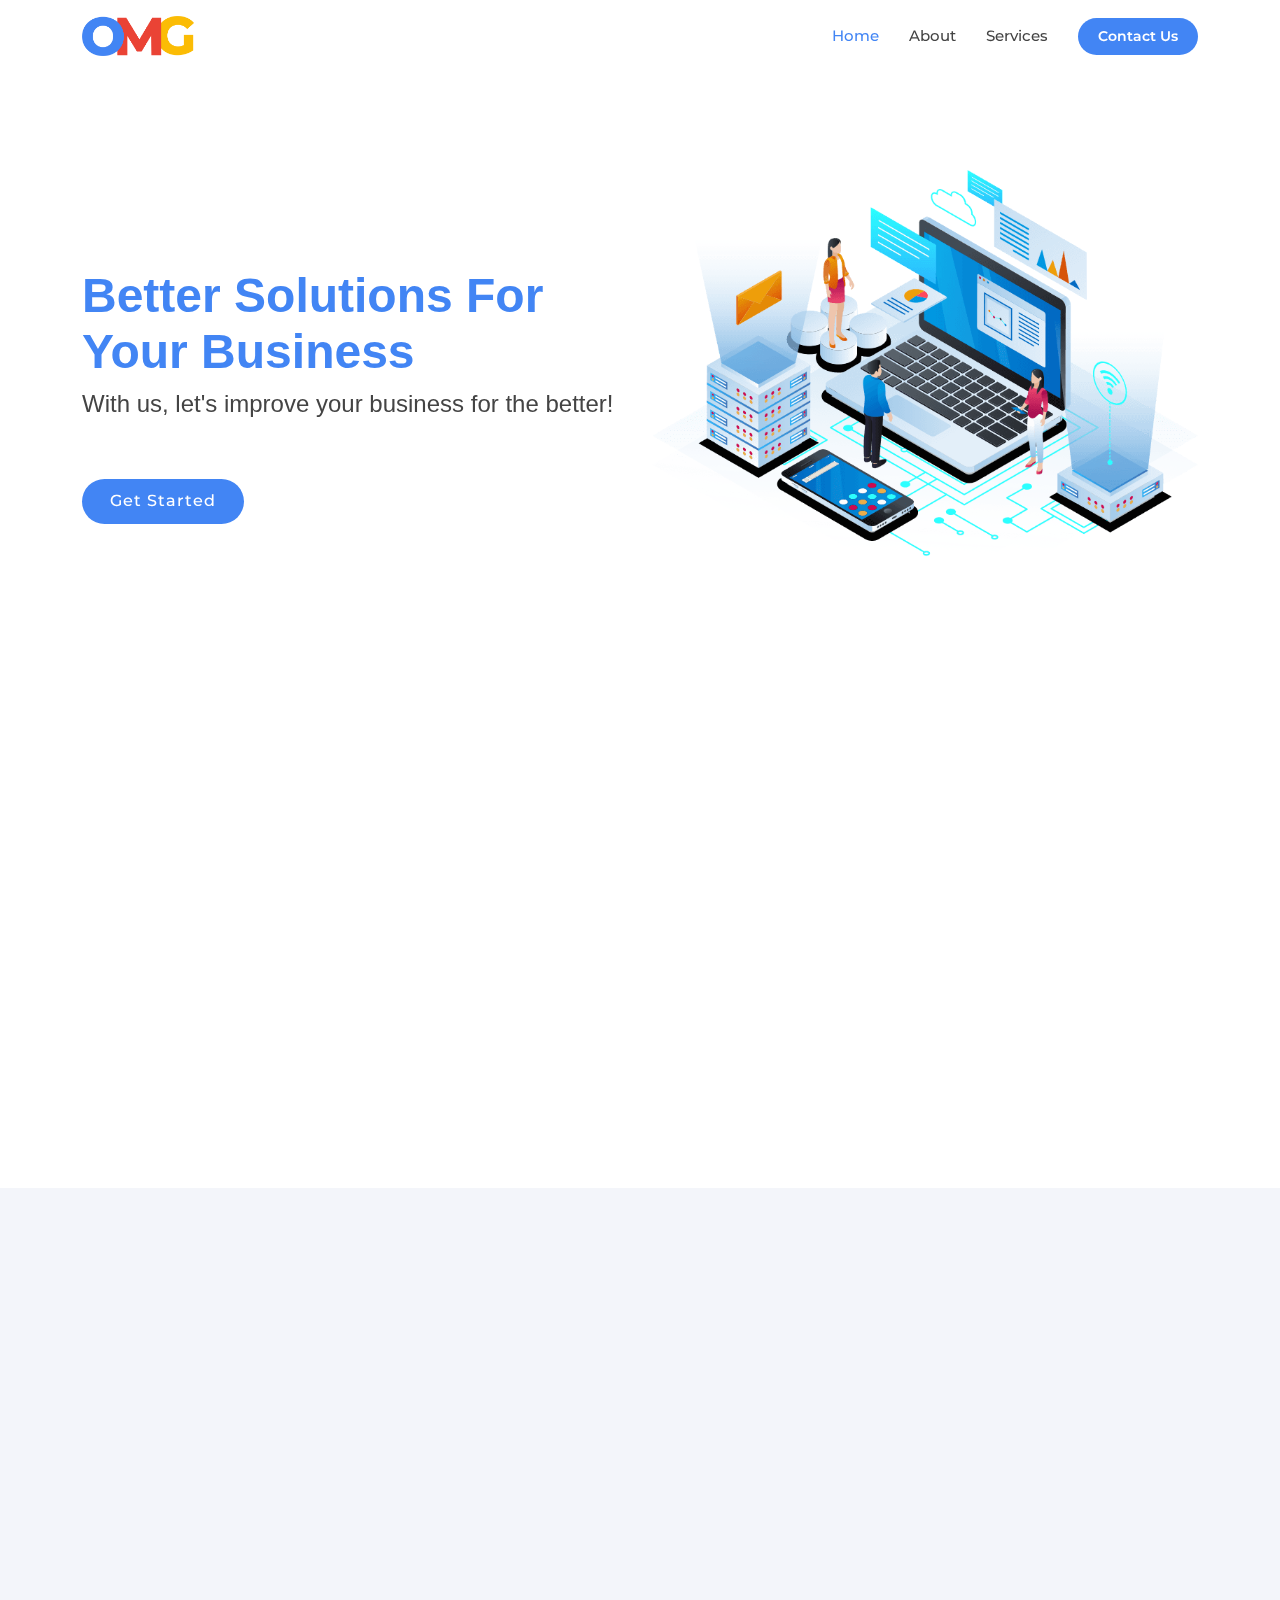
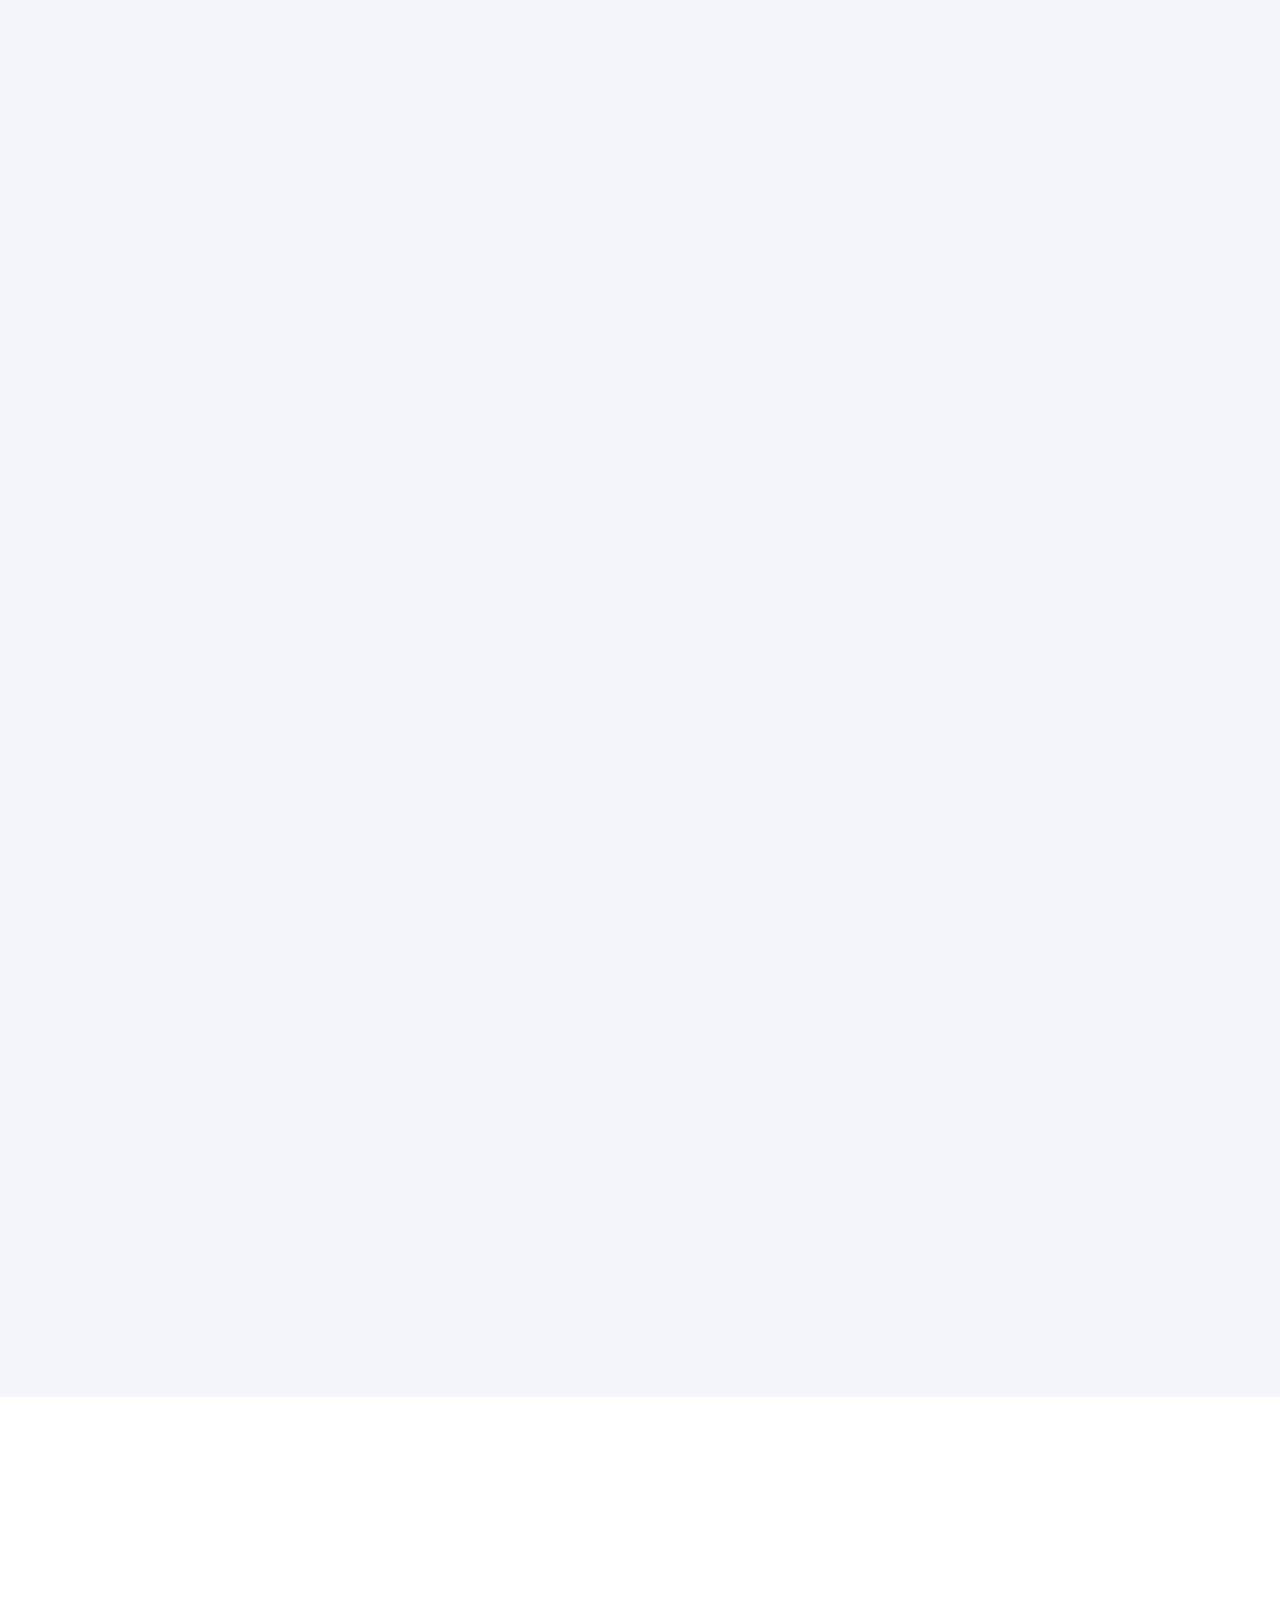
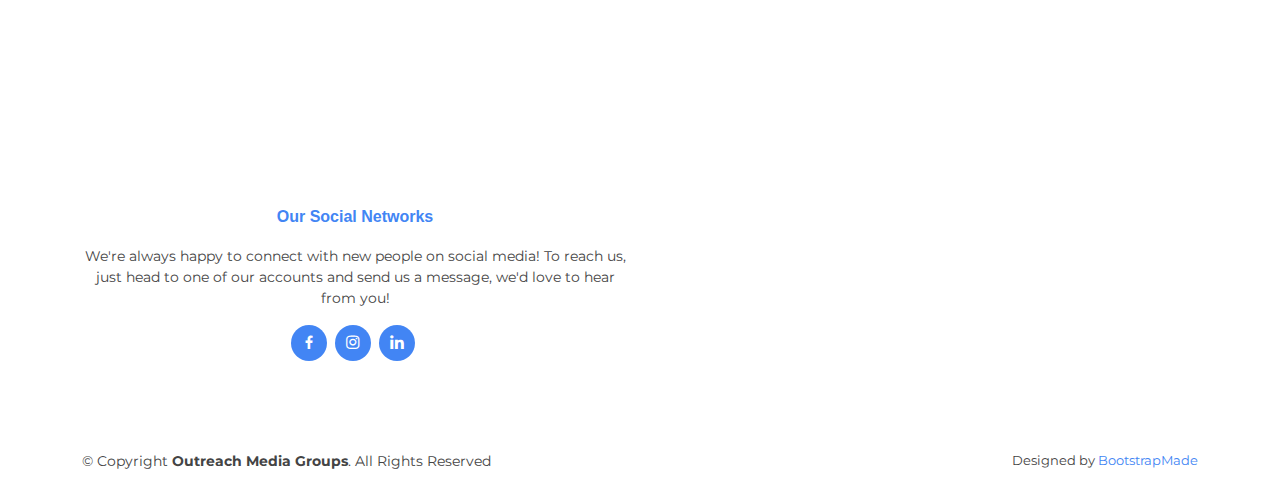
==== index.html @ ca63a0f2 "Update index.html" ====
<!DOCTYPE html>
<html lang="en">

<head>
  <meta charset="utf-8">
  <meta content="width=device-width, initial-scale=1.0" name="viewport">

  <title>Outreach Media Groups</title>
  <meta name="description" content="Outreach Media Group is a digital marketing agency that helps businesses and entrepreneurs to grow their businesses. We provide services like social media marketing, email marketing, web development and SEO, influencer marketing, creative design, and so on.

Outreach Media Group was founded in 2006 by two entrepreneurs, Mark W. Schaefer and Lee Odden. Together, they have over 50 years of experience in the marketing industry.

We are a team of passionate marketers who are dedicated to helping our clients grow their businesses. We believe in the power of digital marketing and its ability to transform businesses.

We are constantly evolving and adapting our strategies to keep up with the ever-changing landscape of digital marketing. We are always on the lookout for new and innovative ways to help our clients succeed.

We have worked with businesses of all sizes, from small businesses to Fortune 500 companies. We have helped businesses in a variety of industries, including healthcare, technology, retail, and more.

We are proud to have helped businesses grow and succeed. We are committed to helping our clients reach their goals and we will continue to work hard to help them grow their businesses." >
  <meta name="keywords" content="outreachmediagroups, outreachmediagroup, digital marketing agency, outreach media group , outreach media groups social media marketing, social media management, smma, outreachmediagroups.com, outreachmediagroup.com" >

  <!-- Favicons -->
  <link href="img/favicon.png" rel="icon">
  <link href="img/apple-touch-icon.png" rel="apple-touch-icon">

  <!-- Google Fonts -->
  <link rel="preconnect" href="https://fonts.googleapis.com">
  <link rel="preconnect" href="https://fonts.gstatic.com" crossorigin>
  <link
    href="https://fonts.googleapis.com/css2?family=Montserrat:ital,wght@0,300;0,400;0,500;0,600;0,700;1,300;1,400;1,500;1,600;1,700&display=swap"
    rel="stylesheet">


  <!-- Vendor CSS Files -->
  <link href="vendor/aos/aos.css" rel="stylesheet">
  <link href="vendor/bootstrap/css/bootstrap.min.css" rel="stylesheet">
  <link href="vendor/bootstrap-icons/bootstrap-icons.css" rel="stylesheet">
  <link href="vendor/boxicons/css/boxicons.min.css" rel="stylesheet">
  <link href="vendor/glightbox/css/glightbox.min.css" rel="stylesheet">
  <link href="vendor/remixicon/remixicon.css" rel="stylesheet">
  <link href="vendor/swiper/swiper-bundle.min.css" rel="stylesheet">

  <!-- Template Main CSS File -->
  <link href="css/style.css" rel="stylesheet">

</head>

<body>

  <!-- ======= Header ======= -->
  <header id="header" class="fixed-top ">
    <div class="container d-flex align-items-center">

      <!-- <h1 class="logo me-auto"><a href="index.html">Outreach Media Groups</a></h1> -->
      <a href="index.html" class="logo me-auto"><img src="img/logo.png" alt="" class="img-fluid"></a>
      <!-- Navbar  -->
      <nav id="navbar" class="navbar">
        <ul>
          <li><a class="nav-link scrollto active" href="#hero">Home</a></li>
          <li><a class="nav-link scrollto" href="#about">About</a></li>
          <li><a class="nav-link scrollto" href="#services">Services</a></li>
<!--           <li><a class="nav-link scrollto" href="#contact">Contact</a></li> -->
          <li><a class="getstarted scrollto" href="#contact">Contact Us</a></li>
        </ul>
        <i class="bi bi-list mobile-nav-toggle"></i>
      </nav>
      <!-- End Navbar  -->
    </div>
  </header>
  <!-- End Header -->

  <!-- ======= Hero Section ======= -->
  <section id="hero" class="d-flex align-items-center">

    <div class="container">
      <div class="row">
        <div class="col-lg-6 d-flex flex-column justify-content-center pt-4 pt-lg-0 order-2 order-lg-1"
          data-aos="fade-up" data-aos-delay="200">
          <h1>Better Solutions For Your Business</h1>
          <h2>With us, let's improve your business for the better!</h2>
          <div class="d-flex justify-content-center justify-content-lg-start">
            <a href="#about" class="btn-get-started scrollto">Get Started</a>
          </div>
        </div>
        <div class="col-lg-6 order-1 order-lg-2 hero-img" data-aos="zoom-in" data-aos-delay="200">
          <img src="img/hero-img.png" class="img-fluid animated" alt="">
        </div>
      </div>
    </div>

  </section>
  <!-- End Hero -->

  <main id="main">

    <!-- ======= About Us Section ======= -->
    <section id="about" class="about">
      <div class="container" data-aos="fade-up">

        <div class="section-title">
          <h2>About Us</h2>
        </div>

        <div class="row content">
          <div class="col">
            <p class="text-center">
              Outreach Media Groups, is the digital marketing agency. At OMG we understand that businesses have a lot of
              things on their minds. They're running the show, but they don't always have time to keep up-to-date with
              all the latest technology and marketing trends. And if you're not careful, your competitors will steal
              your customers from under you! <br><br>

              That's why we work hard to create a brand that stands out from the crowd. We believe in creating a unique
              identity for our clients so they can easily find their audience on social media and engage with them in
              every way possible. We also provide website design and content creation services so our clients can get
              their message across in an engaging. <br><br>

              We know that building an online presence isn't easy—and it's even harder when you're trying to build one
              from scratch—so we've made it our mission at Outreach Media Groups to help businesses like yours do just
              that! With us, let's improve your business for the better!
            </p>

          </div>
        </div>

      </div>
    </section>
    <!-- End About Us Section -->

    <!-- ======= Why Us Section ======= -->
    <section id="why-us" class="why-us section-bg">
      <div class="container-fluid" data-aos="fade-up">

        <div class="row">

          <div class="col-lg-7 d-flex flex-column justify-content-center align-items-stretch  order-2 order-lg-1">

            <div class="content">
              <h3>Why you shoud work with <strong>Outreach Media Groups</strong></h3>
              <p>
                We're the best digital marketing agency out there. We understand your needs and what you're looking for,
                and we know how to meet them. <br><br>
                Our team is made up of some of the most experienced personal in the industry, and we have one mission:
                to provide high-quality service at every stage of your project so that you can feel confident that we'll
                get everything right. And when we say everything, we mean it! We're not just good at SEO or PPC,we're
                truly experts at everything from content creation to social media management, data analytics, and more.
                <br><br>
                We also know that no matter how big or small your project is, it's important to have someone who you can
                rely on—someone who will stick with you through thick and thin until the end of time (or at least until
                the end of your project). So we don't take any shortcuts when it comes to reliability; every member of
                our team is personally accountable for meeting deadlines and keeping clients happy so that they continue
                to refer us for their future needs.
              </p>
            </div>
          </div>

          <div class="col-lg-5 align-items-stretch order-1 order-lg-2 img"
            style='background-image: url("img/why-us.png");' data-aos="zoom-in" data-aos-delay="150">&nbsp;</div>
        </div>

      </div>
    </section>
    <!-- End Why Us Section -->



    <!-- ======= Services Section ======= -->
    <section id="services" class="services section-bg">
      <div class="container" data-aos="fade-up">

        <div class="section-title">
          <h2>Services</h2>
          <p>We are here to provide you with a high-quality service that will get you the results you're looking for.
          </p>
        </div>

        <div class="row">
          <div class="col-xl-4 col-md-6 d-flex align-items-stretch" data-aos="zoom-in" data-aos-delay="100">
            <div class="icon-box">
              <div class="icon"><i class="bi bi-badge-ad"></i></div>
              <h4><a href="">Advertisement</a></h4>
              <p>We have a team of experts who are dedicated to helping you reach your goals through the power of
                social media marketing. We can help you with Facebook, Google and Tiktok ad campaigns to make audience
                aware on you brand better.</p>
            </div>
          </div>

          <div class="col-xl-4 col-md-6 d-flex align-items-stretch mt-4 mt-md-0" data-aos="zoom-in"
            data-aos-delay="200">
            <div class="icon-box">
              <div class="icon"><i class="bi bi-envelope"></i></div>
              <h4><a href="">Email Marketing</a></h4>
              <p>We can help you set up a
                system that allows you to reach your audience at all times, using email marketing as a tool for staying
                in touch with them.</p>
            </div>
          </div>

          <div class="col-xl-4 col-md-6 d-flex align-items-stretch mt-4 mt-xl-0" data-aos="zoom-in"
            data-aos-delay="300">
            <div class="icon-box">
              <div class="icon"><i class="bi bi-kanban"></i></div>
              <h4><a href="">Social Media Management</a></h4>
              <p>With our Social Media Management Services, we'll keep an eye on your social media accounts and make
                sure you're following best practices for your industry. We'll also create content to promote your
                company and reach the right audience.</p>
            </div>
          </div>

          <div class="col-xl-4 col-md-6 d-flex align-items-stretch mt-4 " data-aos="zoom-in" data-aos-delay="400">
            <div class="icon-box">
              <div class="icon"><i class="bi bi-person-hearts"></i></div>
              <h4><a href="">Infuencer Marketing</a></h4>
              <p>Influencer marketing is the process of identifying, engaging, and partnering with influencers in order
                to promote your brand.

                Influencers are people who have built large followings for themselves through consistent engagement with
                their audiences.</p>
            </div>
          </div>

          <div class="col-xl-4 col-md-6 d-flex align-items-stretch mt-4 " data-aos="zoom-in" data-aos-delay="500">
            <div class="icon-box">
              <div class="icon"><i class="bi bi-code-square"></i></div>
              <h4><a href="">Web Development & SEO</a></h4>
              <p>We're here to help you gain more exposure and traffic on your website. Our web development team will
                create a custom design for your site, and we'll optimize it for search engines to ensure that you get
                the most out of your SEO efforts.</p>
            </div>
          </div>

          <div class="col-xl-4 col-md-6 d-flex align-items-stretch mt-4 " data-aos="zoom-in" data-aos-delay="600">
            <div class="icon-box">
              <div class="icon"><i class="bi bi-palette"></i></div>
              <h4><a href="">Creative Designing</a></h4>
              <p>We are a creative brand identity graphic design company. We can help you create an identity for your
                business, or just give it some new life. We're here to help you solve your visual communication
                problems, whatever they may be.
                We'll work with you to figure out what you want to accomplish with your brand, and then we'll help you
                make it happen.</p>
            </div>
          </div>

        </div>

      </div>
    </section>
    <!-- End Services Section -->


    <!-- ======= Contact Section ======= -->
    <section id="contact" class="contact">
      <div class="container" data-aos="fade-up">

        <div class="section-title">
          <h2>Contact</h2>

        </div>

        <div class="row">

          <div class="col d-flex align-items-stretch">
            <div class="info d-flex justify-content-center">


              <div class="email"><a href="mailto:contact@outreachmediagroups.com">
                  <i class="bi bi-envelope"></i>

                  <p>contact@outreachmediagroups.com</p>
                </a>
              </div>


            </div>

          </div>

<!--           <div class="col-lg-7 mt-5 mt-lg-0 d-flex align-items-stretch">
             <form action="" method="post" role="form"
              class="php-email-form">
              <div class="row">
                <div class="form-group col-md-6">
                  <label for="name">Your Name</label>
                  <input type="text" name="name" class="form-control" id="name" placeholder="How can we call you?"
                    required>
                </div>
                <div class="form-group col-md-6">
                  <label for="email">Your Email</label>
                  <input type="email" class="form-control" name="email" id="email" placeholder="Your email" required>
                </div>
              </div>
              <div class="form-group">
                <label for="phone">Phone/Telephone</label>
                <input type="tel" class="form-control" name="phone" id="phone"
                  placeholder="Contact number with country code (Optional)">
              </div>
              <div class="form-group">
                <label for="message">Message</label>
                <textarea class="form-control" name="message" rows="10" placeholder="How can we help you?"
                  required></textarea>
              </div>
              <div class="my-3">
                <div class="loading">Loading</div>
                <div class="error-message"></div>
                <div class="sent-message">Your message has been sent. Thank you!</div>
              </div>
              <div class="text-center"><button type="submit">Send Message</button></div>
            </form>
          </div> -->

        </div>

      </div>
    </section>
    <!-- End Contact Section -->

  </main>
  <!-- End #main -->

  <!-- ======= Footer ======= -->
  <footer id="footer">

    <div class="footer-top">
      <div class="container">
        <div class="row">



          <div class=" col-md-6 footer-links text-center">
            <h4>Our Social Networks</h4>
            <p>We're always happy to connect with new people on social media!

              To reach us, just head to one of our accounts and send us a message, we'd love to hear from you!</p>
            <div class="social-links mt-3">
              <!-- <a href="#" class="twitter"><i class="bx bxl-twitter"></i></a> -->
              <a href="https://www.facebook.com/outreachmediagroups" class="facebook"><i
                  class="bx bxl-facebook"></i></a>
              <a href="https://instagram.com/outreachmediagroups" class="instagram"><i class="bx bxl-instagram"></i></a>
              <!-- <a href="#" class="google-plus"><i class="bx bxl-skype"></i></a> -->
              <a href="https://www.linkedin.com/company/outreach-media-groups/" class="linkedin"><i
                  class="bx bxl-linkedin"></i></a>
            </div>
          </div>

        </div>
      </div>
    </div>

    <div class="container footer-bottom clearfix">
      <div class="copyright">
        &copy; Copyright <strong><span>Outreach Media Groups</span></strong>. All Rights Reserved
      </div>
      <div class="credits">

        Designed by <a href="https://bootstrapmade.com/">BootstrapMade</a>
      </div>
    </div>


  </footer>
  <!-- End Footer -->

  <div id="preloader"></div>
  <a href="#" class="back-to-top d-flex align-items-center justify-content-center"><i
      class="bi bi-arrow-up-short"></i></a>

  <!-- Vendor JS Files -->
  <script src="vendor/aos/aos.js"></script>
  <script src="vendor/bootstrap/js/bootstrap.bundle.min.js"></script>
  <script src="vendor/glightbox/js/glightbox.min.js"></script>
  <script src="vendor/isotope-layout/isotope.pkgd.min.js"></script>
  <script src="vendor/swiper/swiper-bundle.min.js"></script>
  <script src="vendor/waypoints/noframework.waypoints.js"></script>
  <script src="vendor/php-email-form/validate.js"></script>

  <!-- Template Main JS File -->
  <script src="js/main.js"></script>

</body>

</html>
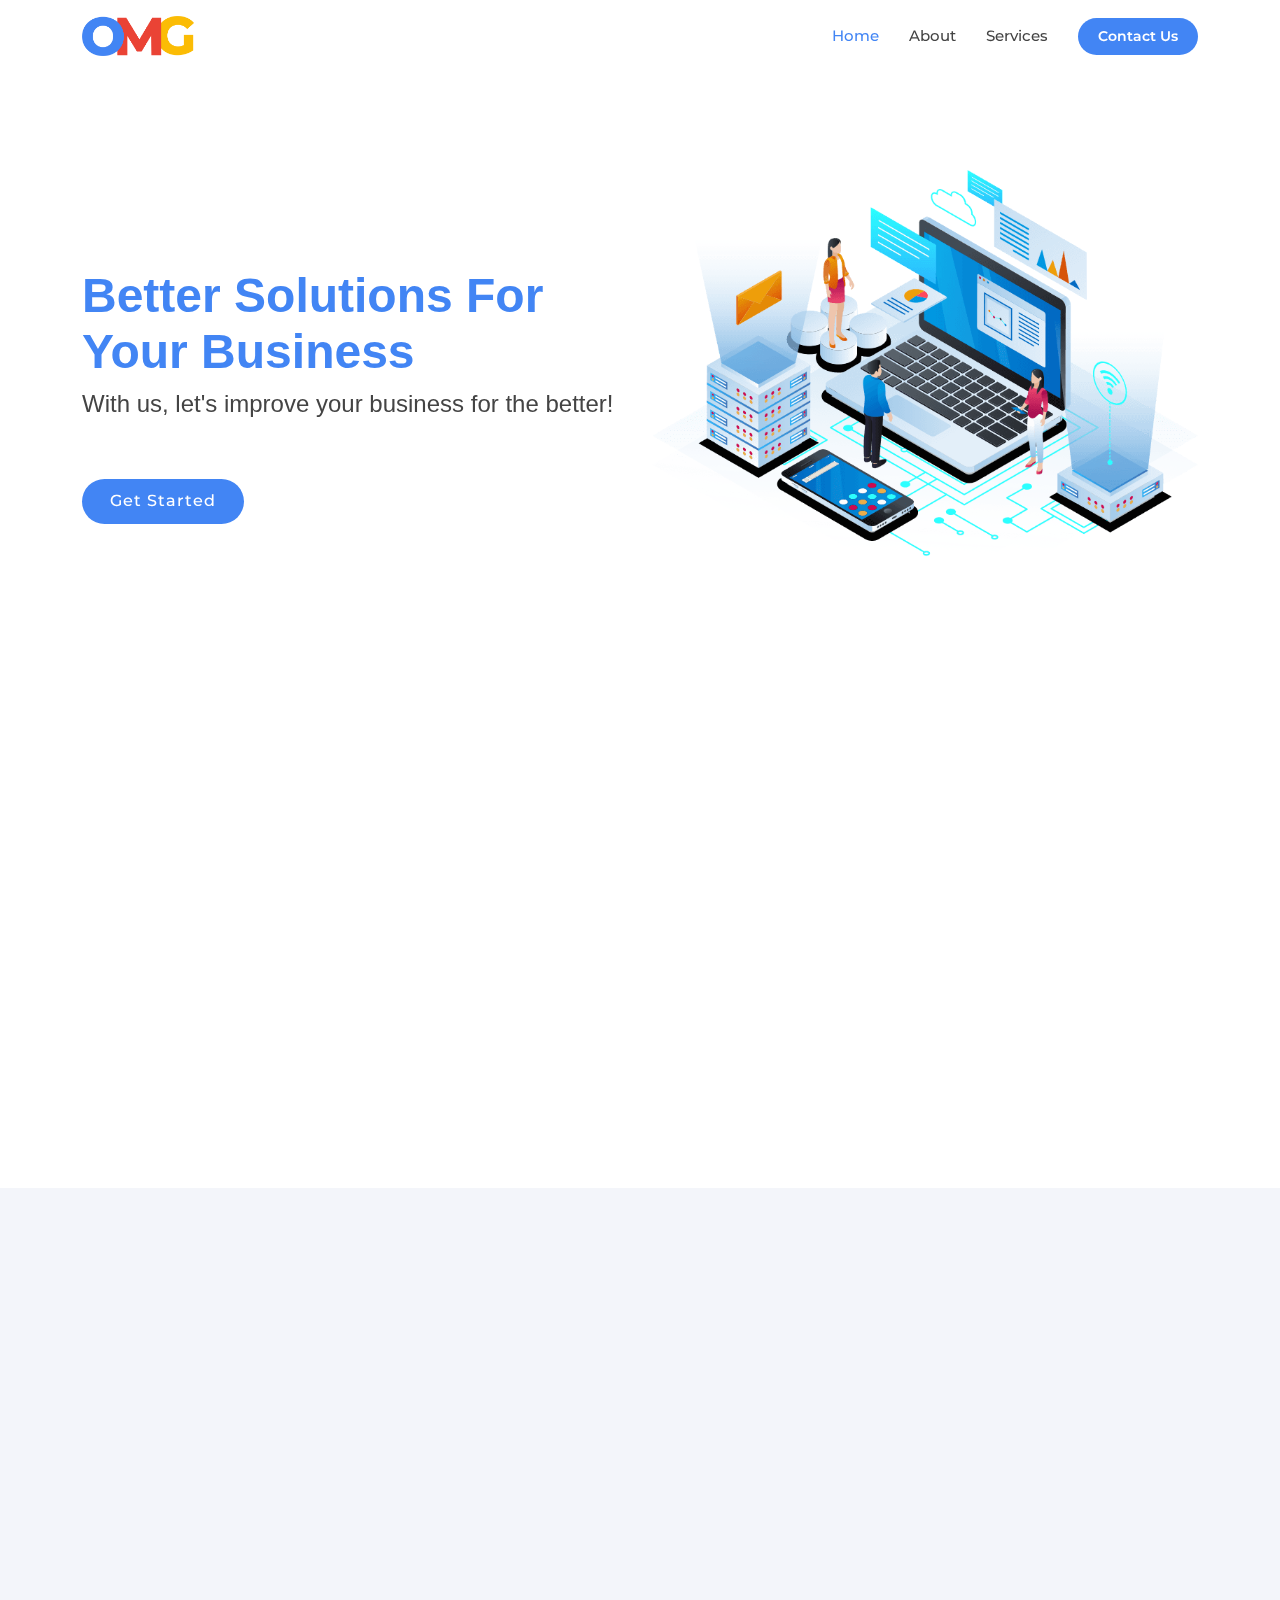
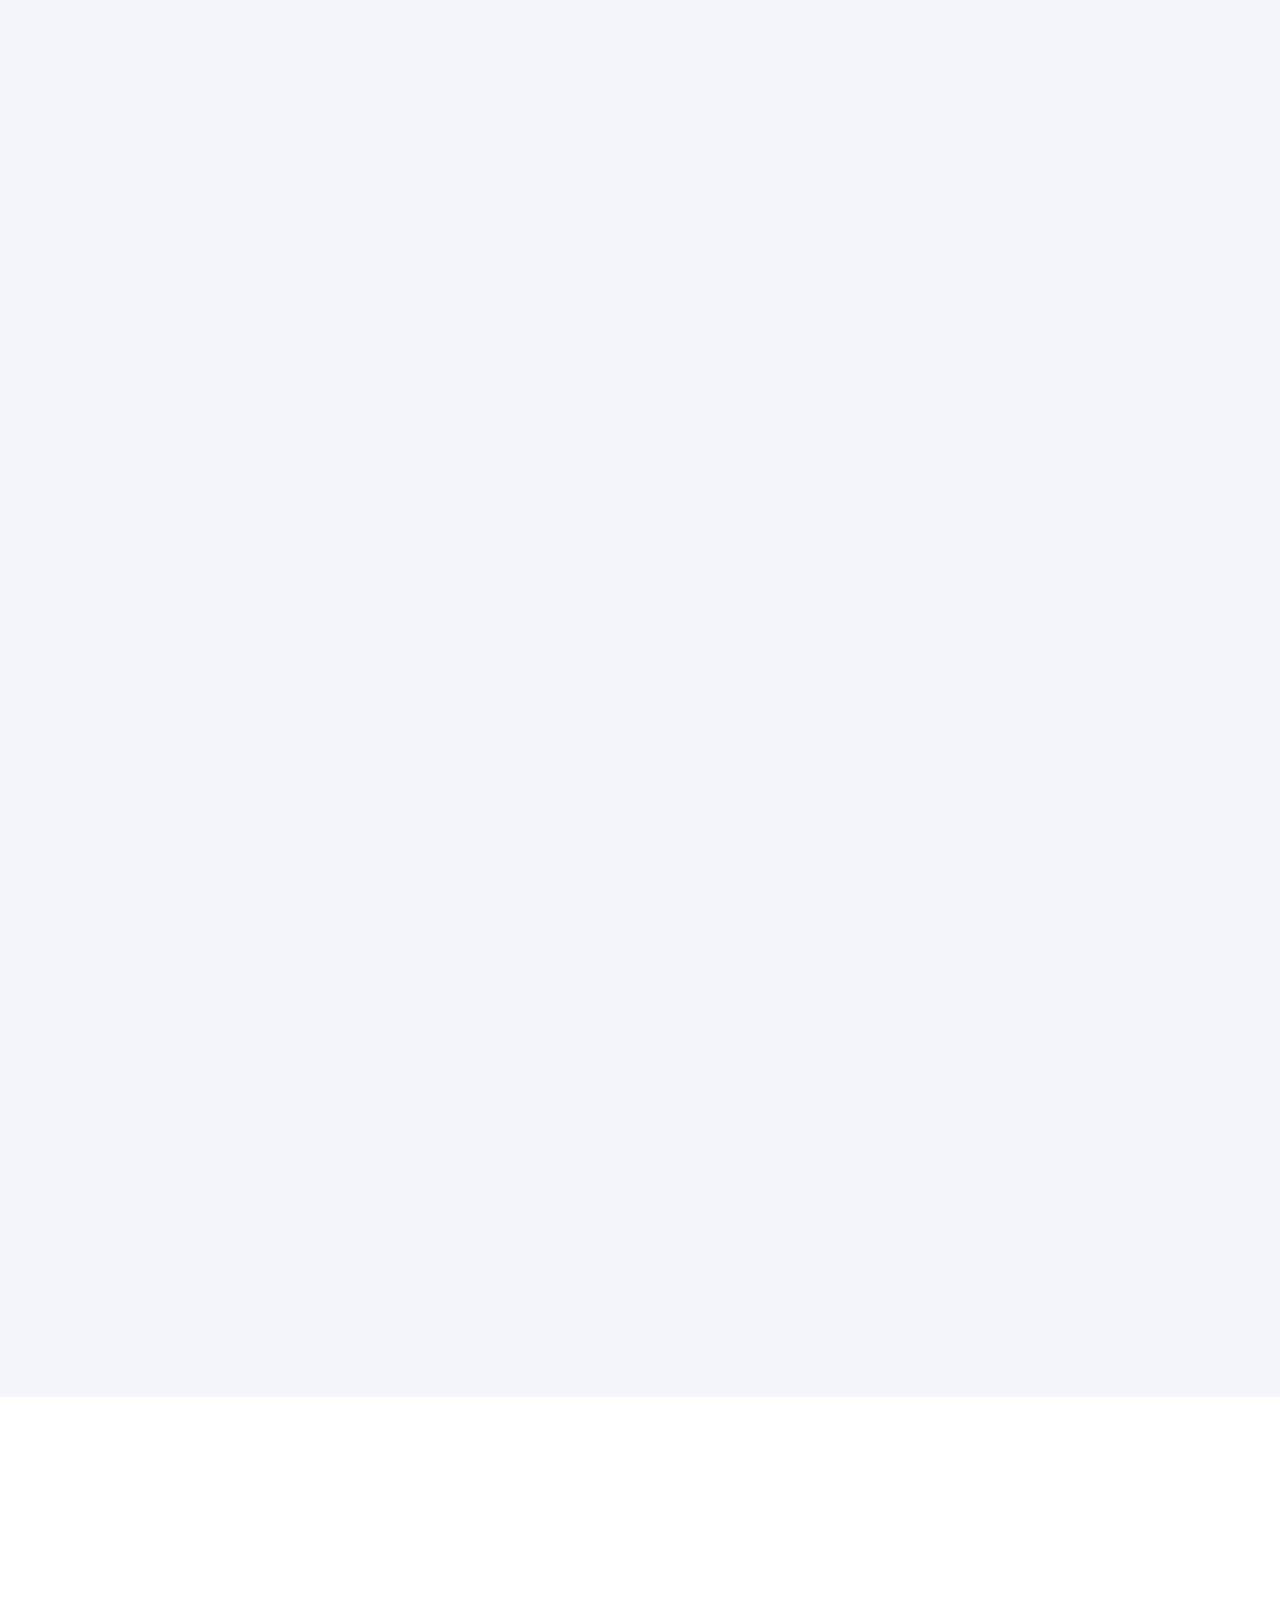
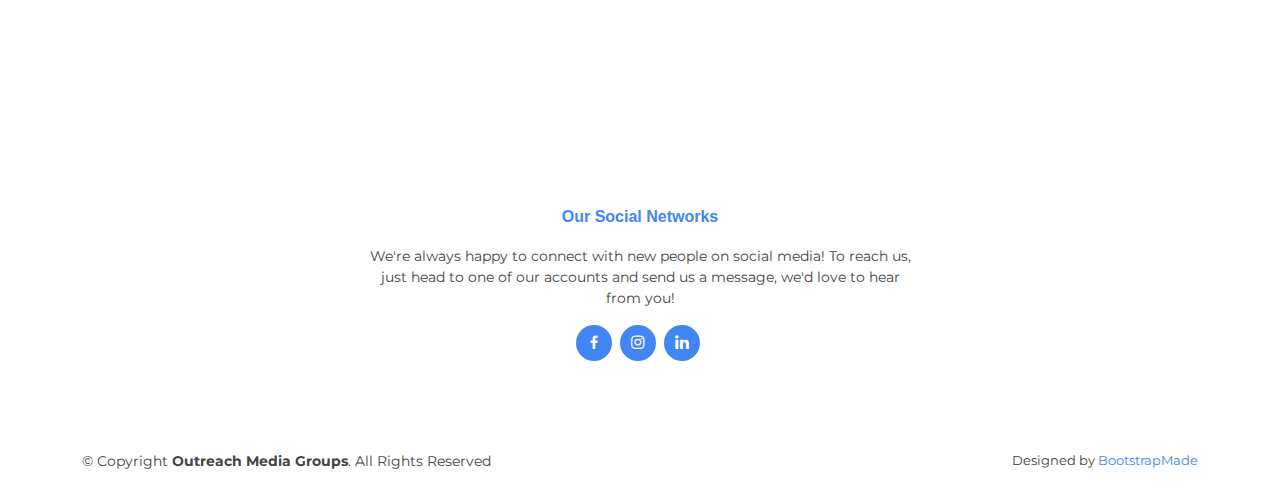
==== commit 37d98bf1: "Update index.html" ====
--- a/index.html
+++ b/index.html
@@ -265,7 +265,7 @@
               <div class="email"><a href="mailto:contact@outreachmediagroups.com">
                   <i class="bi bi-envelope"></i>
 
-                  <p>contact@outreachmediagroups.com</p>
+                  <p> <b>contact@outreachmediagroups.com</b></p>
                 </a>
               </div>
 
@@ -321,7 +321,7 @@
 
     <div class="footer-top">
       <div class="container">
-        <div class="row">
+        <div class="row d-flex justify-content-center">
 
 
 
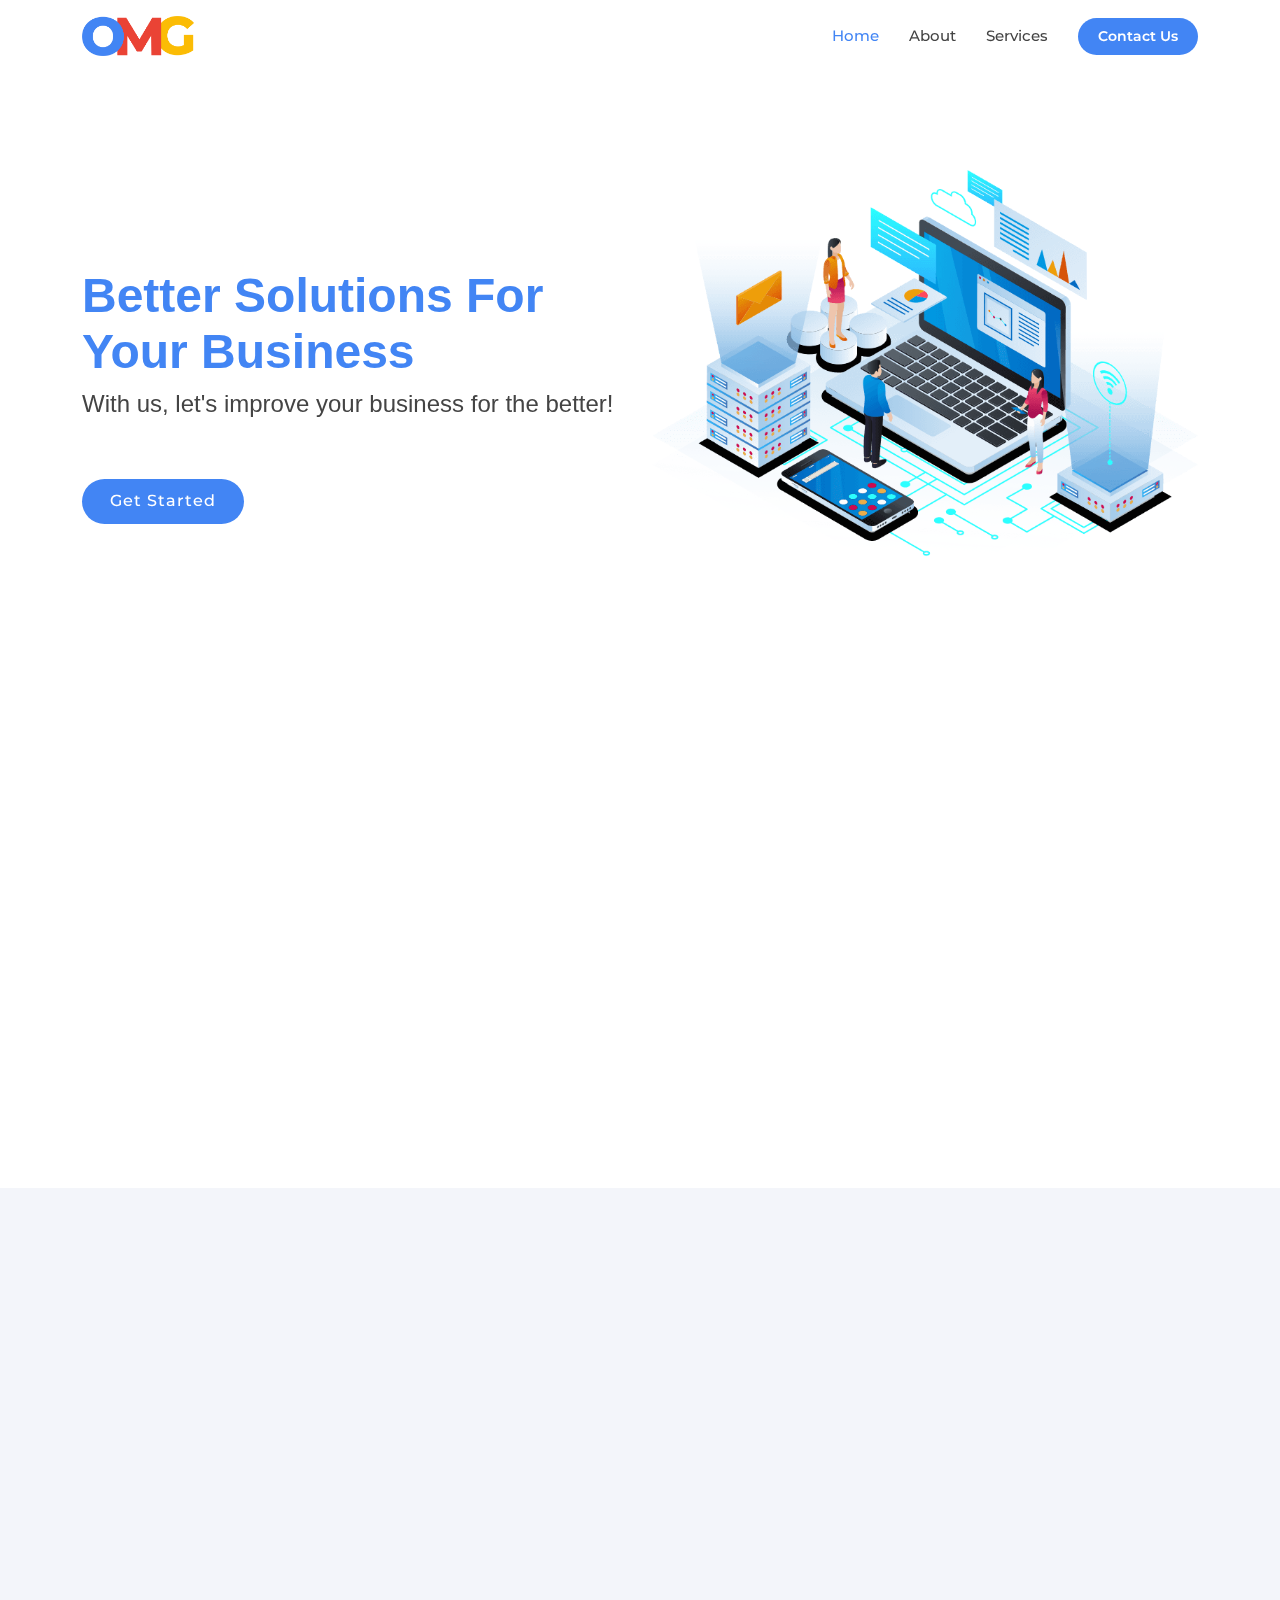
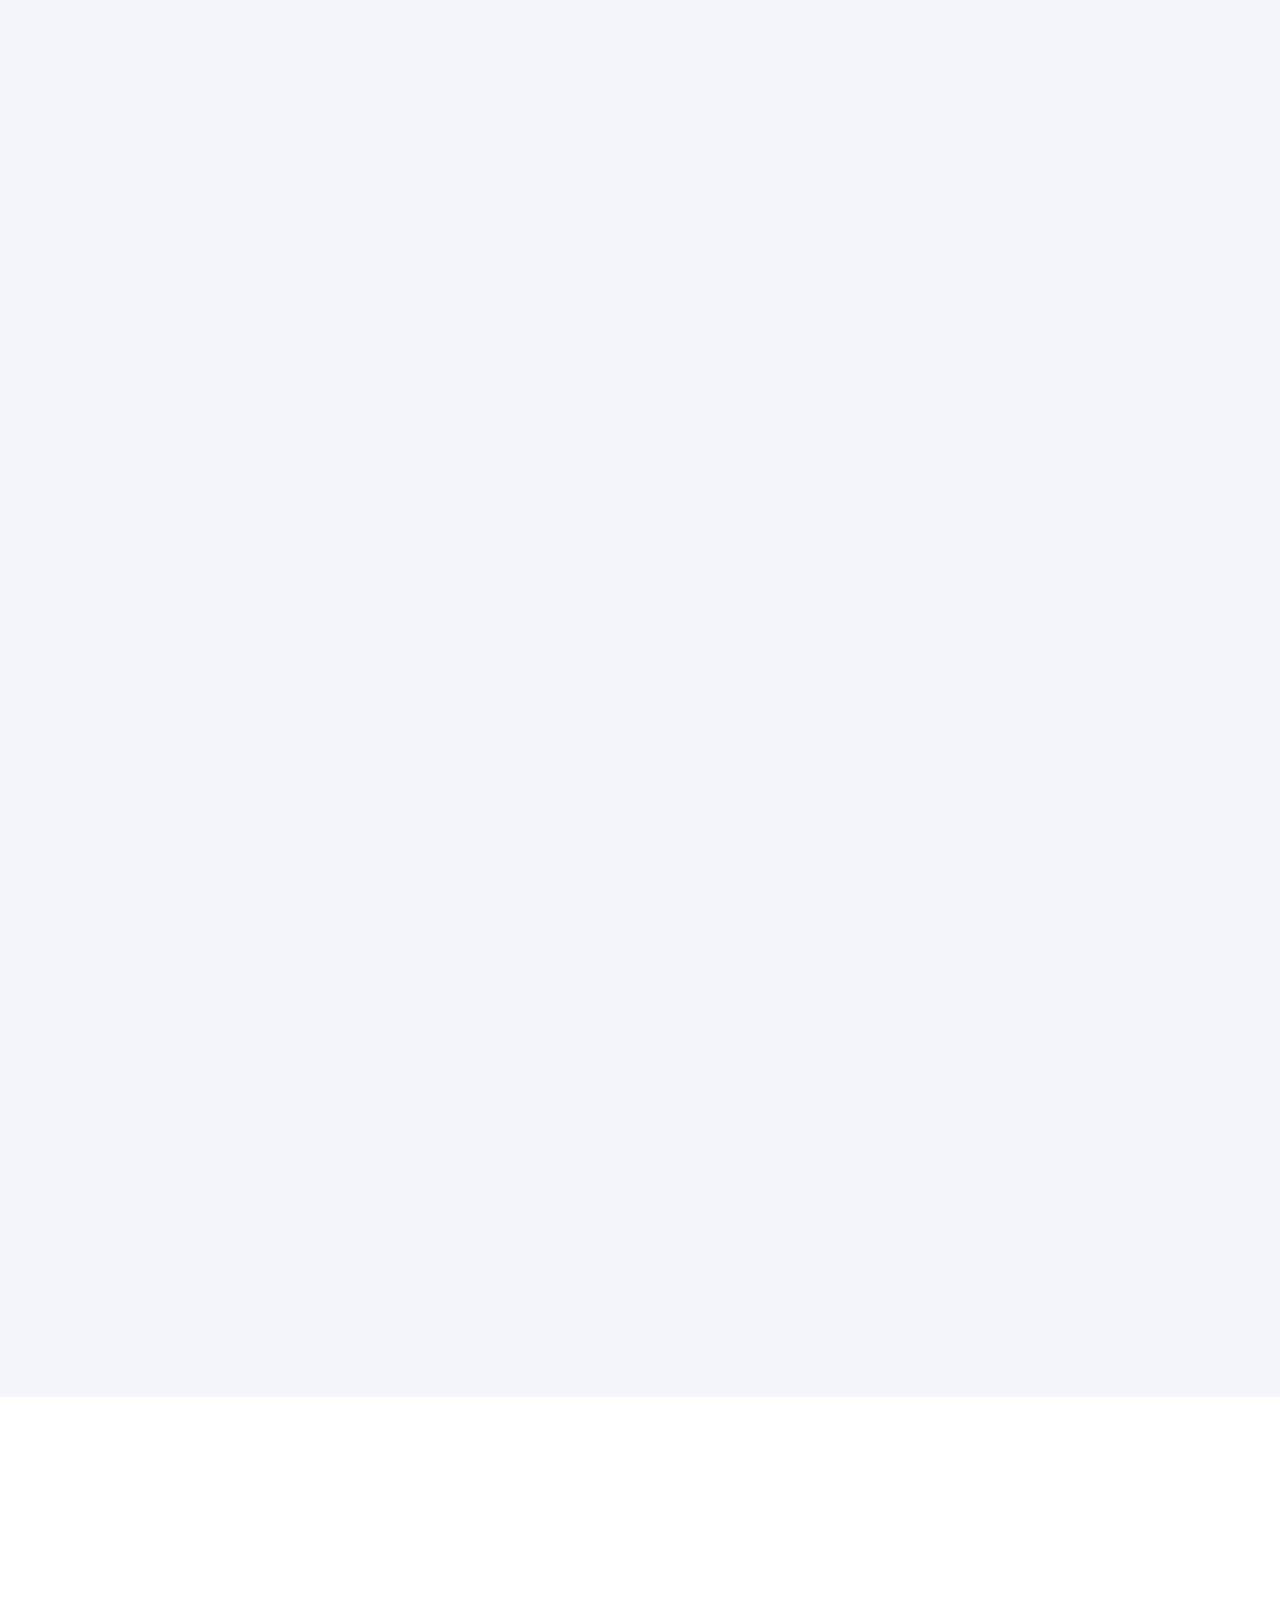
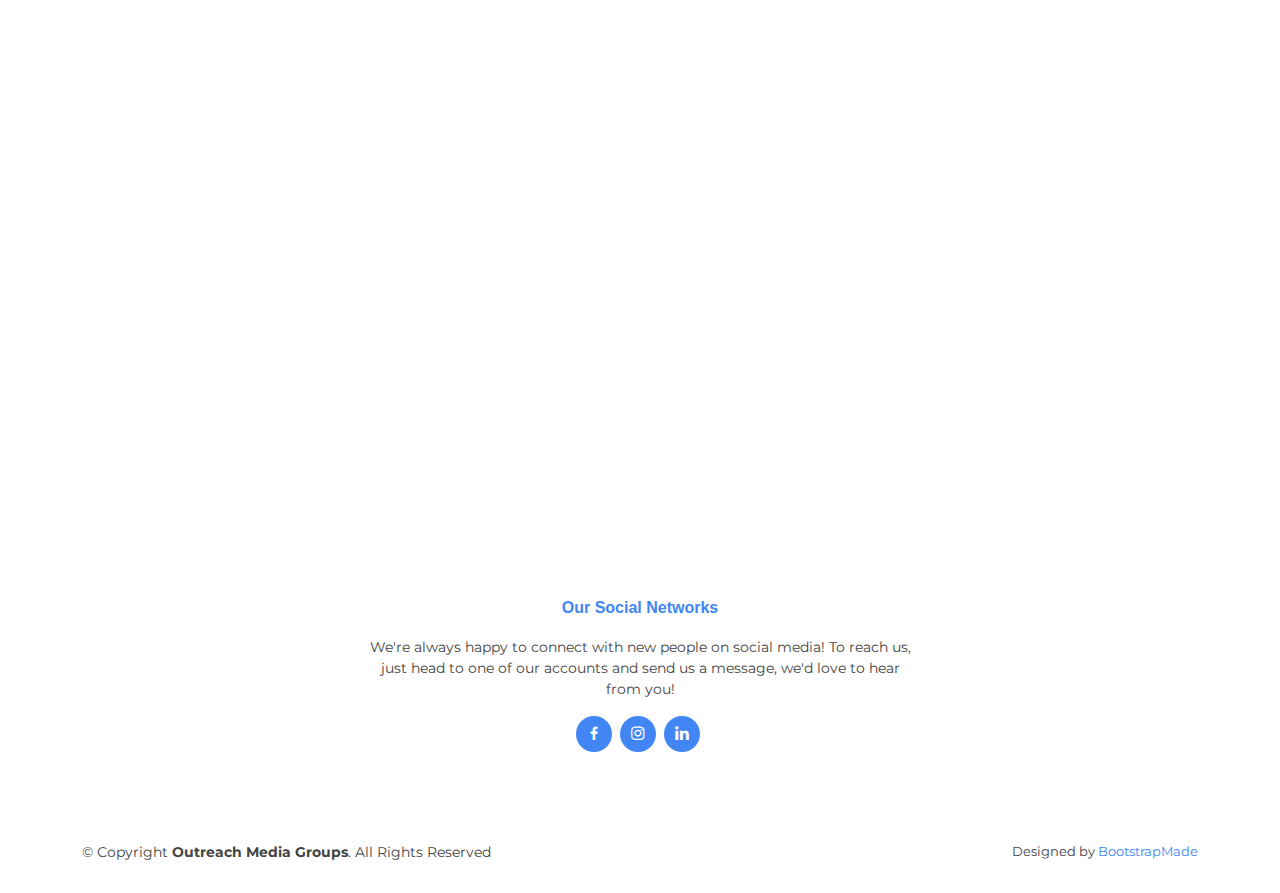
==== commit 0d48071b: "Update index.html" ====
--- a/index.html
+++ b/index.html
@@ -42,6 +42,9 @@
 
   <!-- Template Main CSS File -->
   <link href="css/style.css" rel="stylesheet">
+
+  <!-- mail ajax  -->
+  <script src="https://ajax.googleapis.com/ajax/libs/jquery/3.5.1/jquery.min.js"></script>
 
 </head>
 
@@ -274,9 +277,8 @@
 
           </div>
 
-<!--           <div class="col-lg-7 mt-5 mt-lg-0 d-flex align-items-stretch">
-             <form action="" method="post" role="form"
-              class="php-email-form">
+          <div class="col-lg-7 mt-5 mt-lg-0 d-flex align-items-stretch">
+             <form id="submit-form">
               <div class="row">
                 <div class="form-group col-md-6">
                   <label for="name">Your Name</label>
@@ -289,9 +291,9 @@
                 </div>
               </div>
               <div class="form-group">
-                <label for="phone">Phone/Telephone</label>
-                <input type="tel" class="form-control" name="phone" id="phone"
-                  placeholder="Contact number with country code (Optional)">
+                <label for="WA">WhatsApp Number</label>
+                <input type="tel" class="form-control" name="WA" id="WA"
+                  placeholder="WhatsApp number with country code (Optional)">
               </div>
               <div class="form-group">
                 <label for="message">Message</label>
@@ -305,7 +307,7 @@
               </div>
               <div class="text-center"><button type="submit">Send Message</button></div>
             </form>
-          </div> -->
+          </div>
 
         </div>
 
@@ -375,6 +377,27 @@
   <!-- Template Main JS File -->
   <script src="js/main.js"></script>
 
+  <!-- GForm Script -->
+  <script>
+    $("#submit-form").submit((e)=>{
+        e.preventDefault()
+        $.ajax({
+            url:"https://script.google.com/macros/s/AKfycbwjywMowABIHidaCpkfXCuLF7DTuFGc-zz8iByMbtsAqjn26kPYx2QHIqJ98bOsVQUKBA/exec",
+            data:$("#submit-form").serialize(),
+            method:"post",
+            success:function (response){
+                alert("Form submitted successfully")
+                window.location.reload()
+                //window.location.href="https://google.com"
+            },
+            error:function (err){
+                alert("Something Error")
+
+            }
+        })
+    })
+</script>
+
 </body>
 
 </html>
--- a/css/style.css
+++ b/css/style.css
@@ -1,9 +1,3 @@
-/**
-* Template Name: Arsha - v4.9.1
-* Template URL: https://bootstrapmade.com/arsha-free-bootstrap-html-template-corporate/
-* Author: BootstrapMade.com
-* License: https://bootstrapmade.com/license/
-*/
 
 /*--------------------------------------------------------------
 # General
@@ -674,6 +668,12 @@
   text-decoration: none;
 }
 
+@media (max-width: 992px) {
+  .about .content {
+    padding: 0 20px;
+  }
+}
+
 /*--------------------------------------------------------------
 # Why Us
 --------------------------------------------------------------*/
@@ -790,7 +790,8 @@
   }
 
   .why-us .content {
-    padding-top: 30px;
+    padding: 30px 20px;
+  text-align: center;
   }
 
   .why-us .accordion-list {
@@ -1865,4 +1866,4 @@
   #footer .credits {
     padding-top: 4px;
   }
-}+}
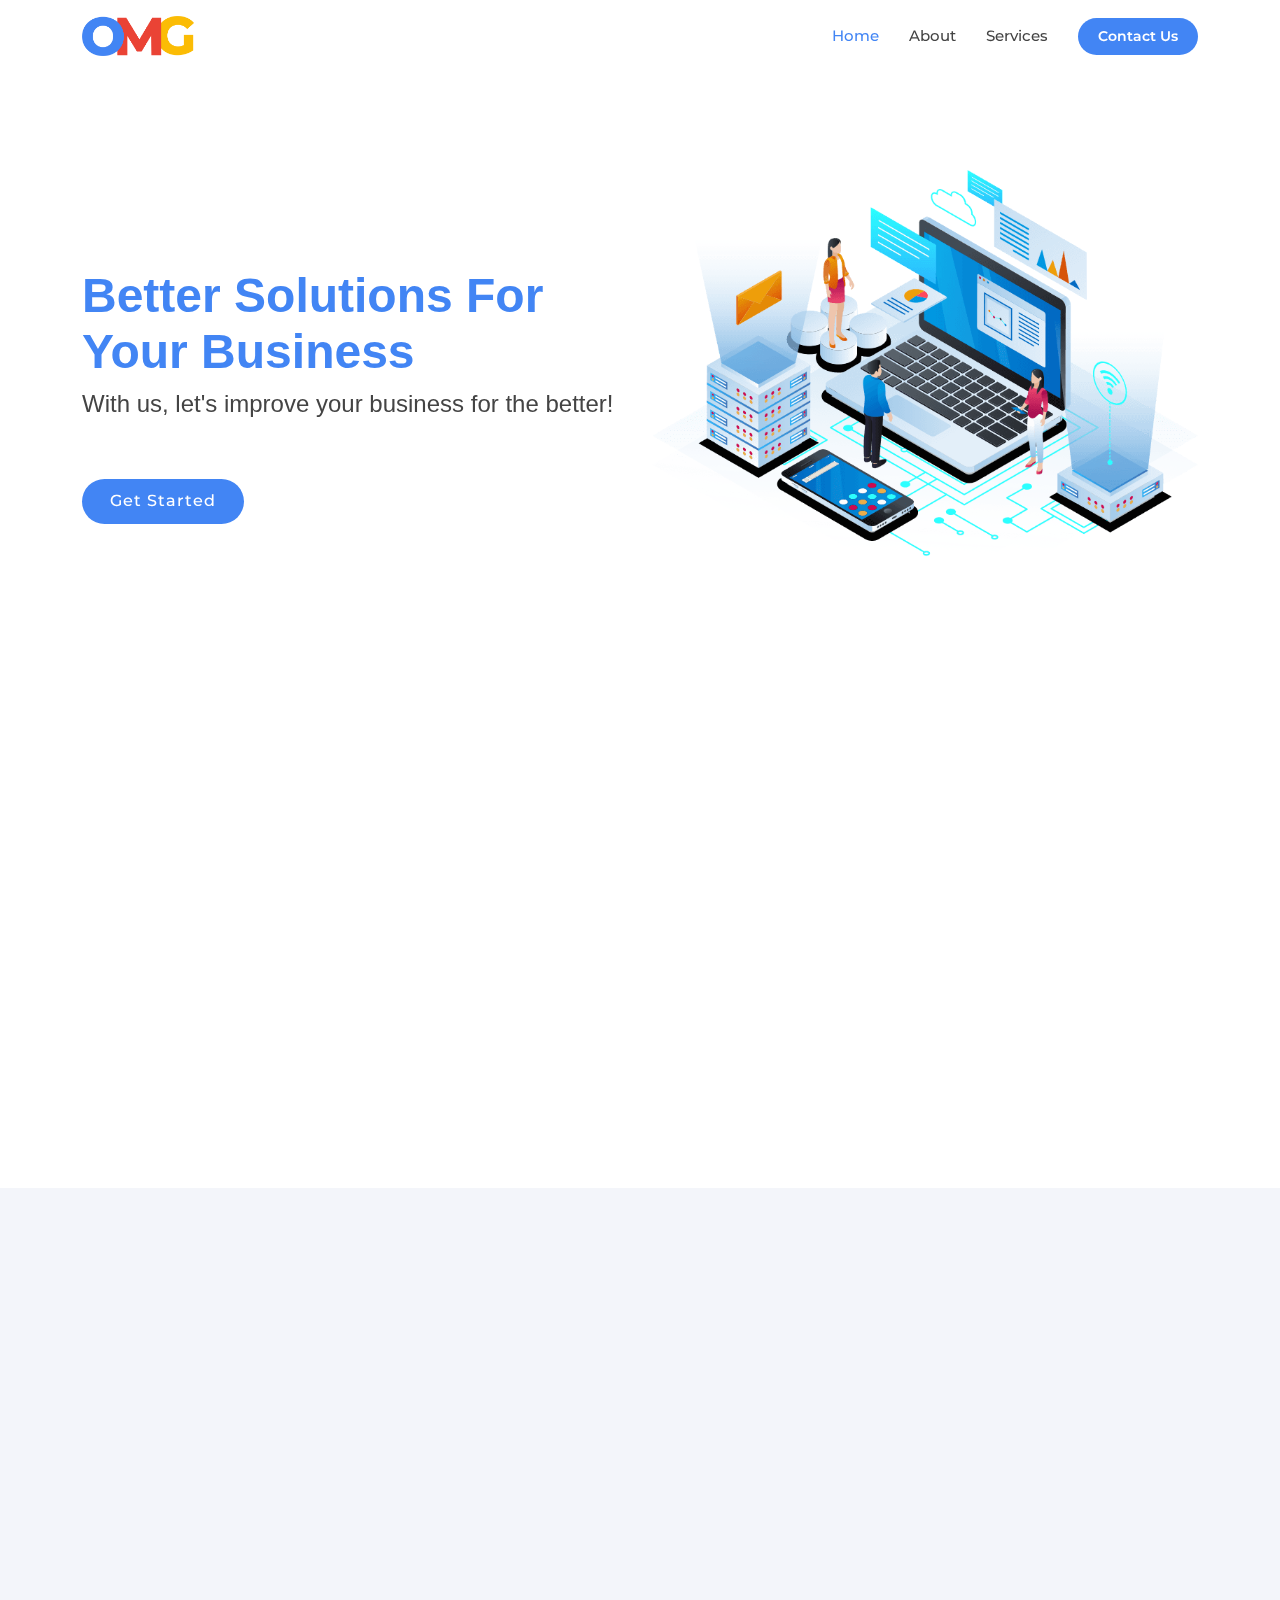
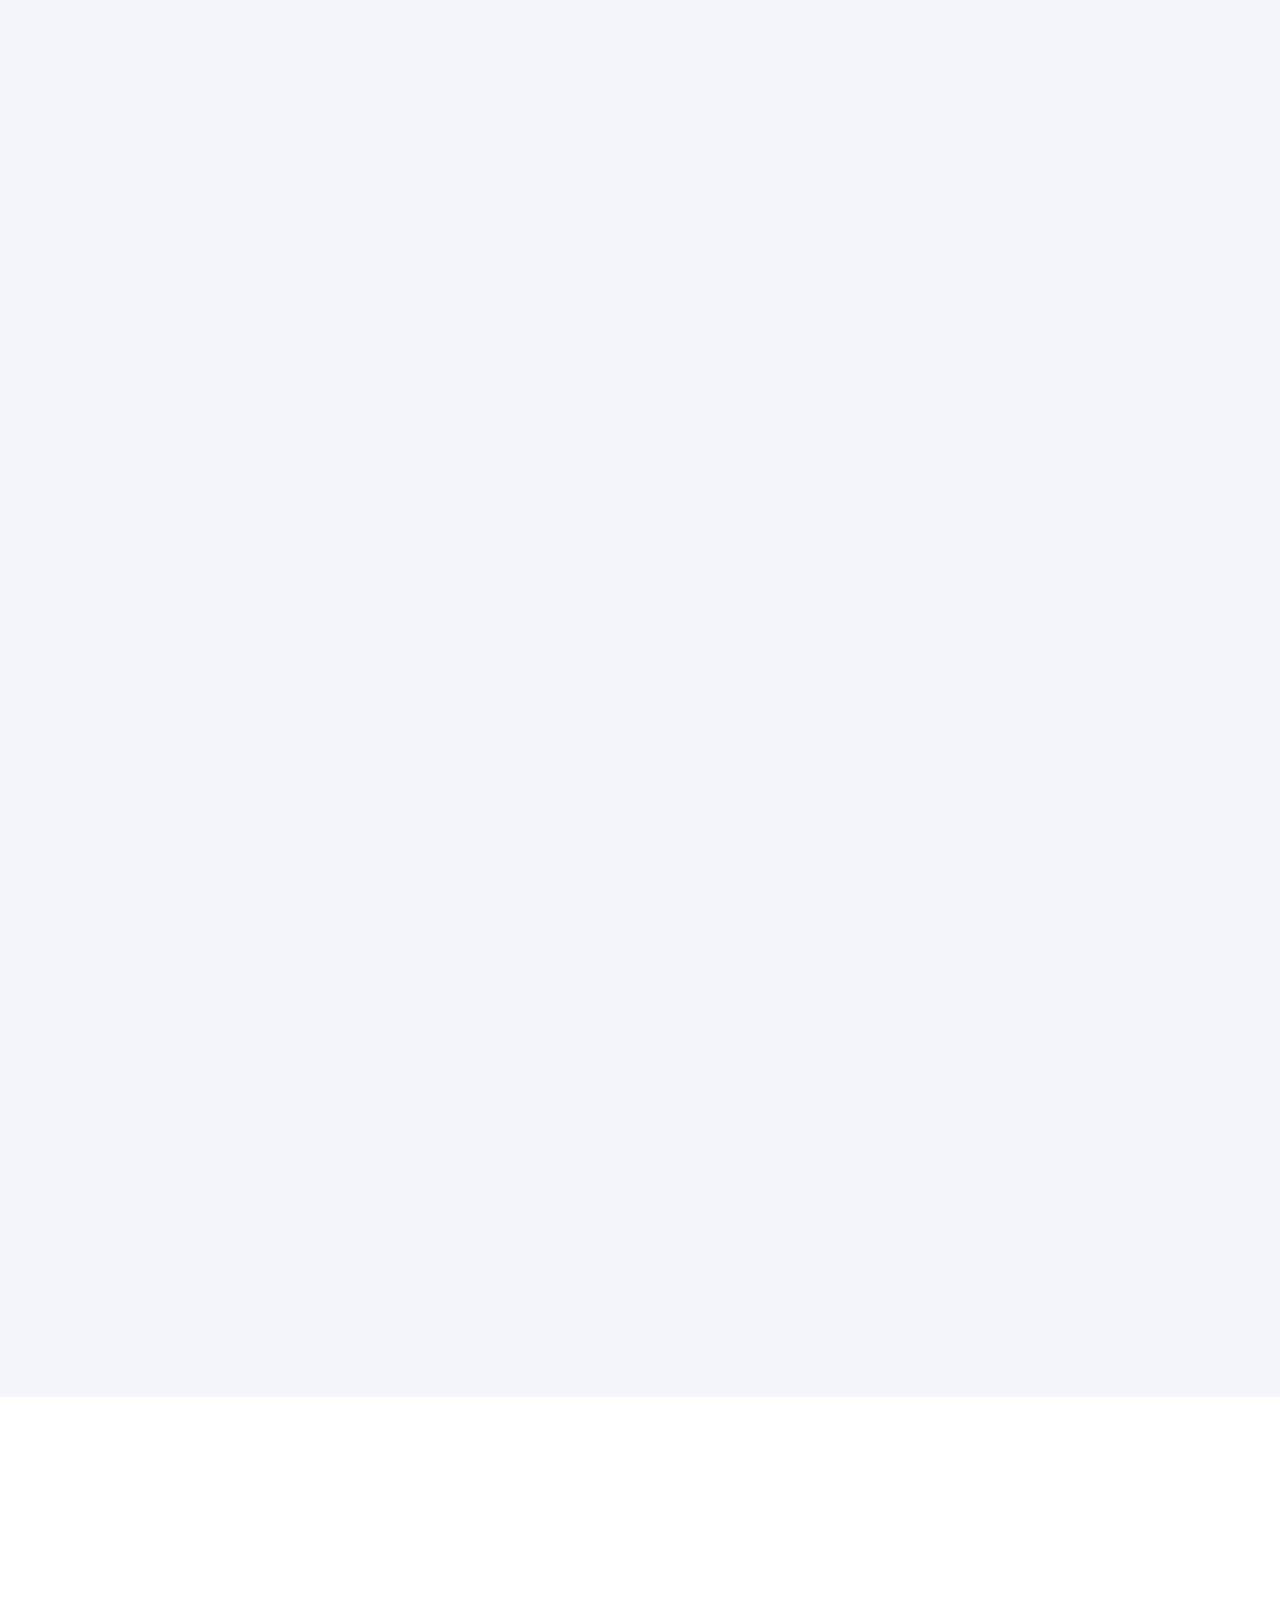
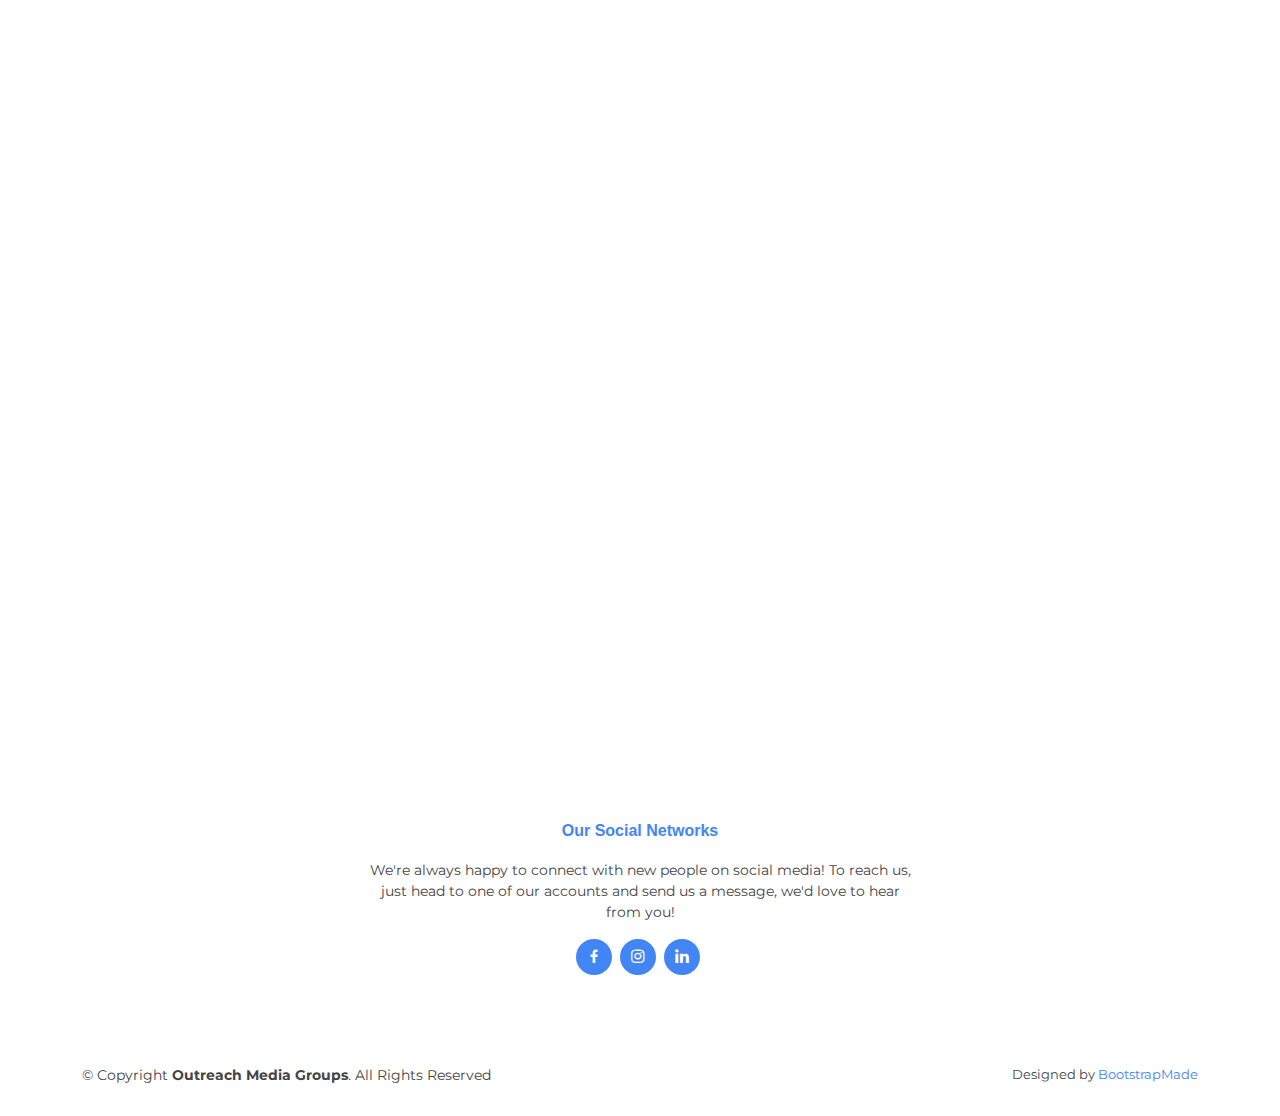
==== commit 1fdf1964: "Update index.html" ====
--- a/index.html
+++ b/index.html
@@ -259,26 +259,13 @@
 
         </div>
 
-        <div class="row">
-
-          <div class="col d-flex align-items-stretch">
-            <div class="info d-flex justify-content-center">
-
-
-              <div class="email"><a href="mailto:contact@outreachmediagroups.com">
-                  <i class="bi bi-envelope"></i>
-
-                  <p> <b>contact@outreachmediagroups.com</b></p>
-                </a>
-              </div>
-
-
-            </div>
-
-          </div>
-
-          <div class="col-lg-7 mt-5 mt-lg-0 d-flex align-items-stretch">
-             <form id="submit-form">
+<!--         <div class="row"> -->
+
+          
+
+          <div class="mt-5 mt-lg-0 d-flex align-items-stretch">
+             <form id="submit-form" 
+              class="php-email-form">
               <div class="row">
                 <div class="form-group col-md-6">
                   <label for="name">Your Name</label>
@@ -308,8 +295,22 @@
               <div class="text-center"><button type="submit">Send Message</button></div>
             </form>
           </div>
-
-        </div>
+<div class=" d-flex align-items-stretch">
+            <div class="info d-flex justify-content-center">
+
+
+              <div class="email"><a href="mailto:contact@outreachmediagroups.com">
+                  <i class="bi bi-envelope"></i>
+
+                  <p> <b>contact@outreachmediagroups.com</b></p>
+                </a>
+              </div>
+
+
+            </div>
+
+          </div>
+<!--         </div> -->
 
       </div>
     </section>
@@ -372,7 +373,7 @@
   <script src="vendor/isotope-layout/isotope.pkgd.min.js"></script>
   <script src="vendor/swiper/swiper-bundle.min.js"></script>
   <script src="vendor/waypoints/noframework.waypoints.js"></script>
-  <script src="vendor/php-email-form/validate.js"></script>
+<!--   <script src="vendor/php-email-form/validate.js"></script> -->
 
   <!-- Template Main JS File -->
   <script src="js/main.js"></script>
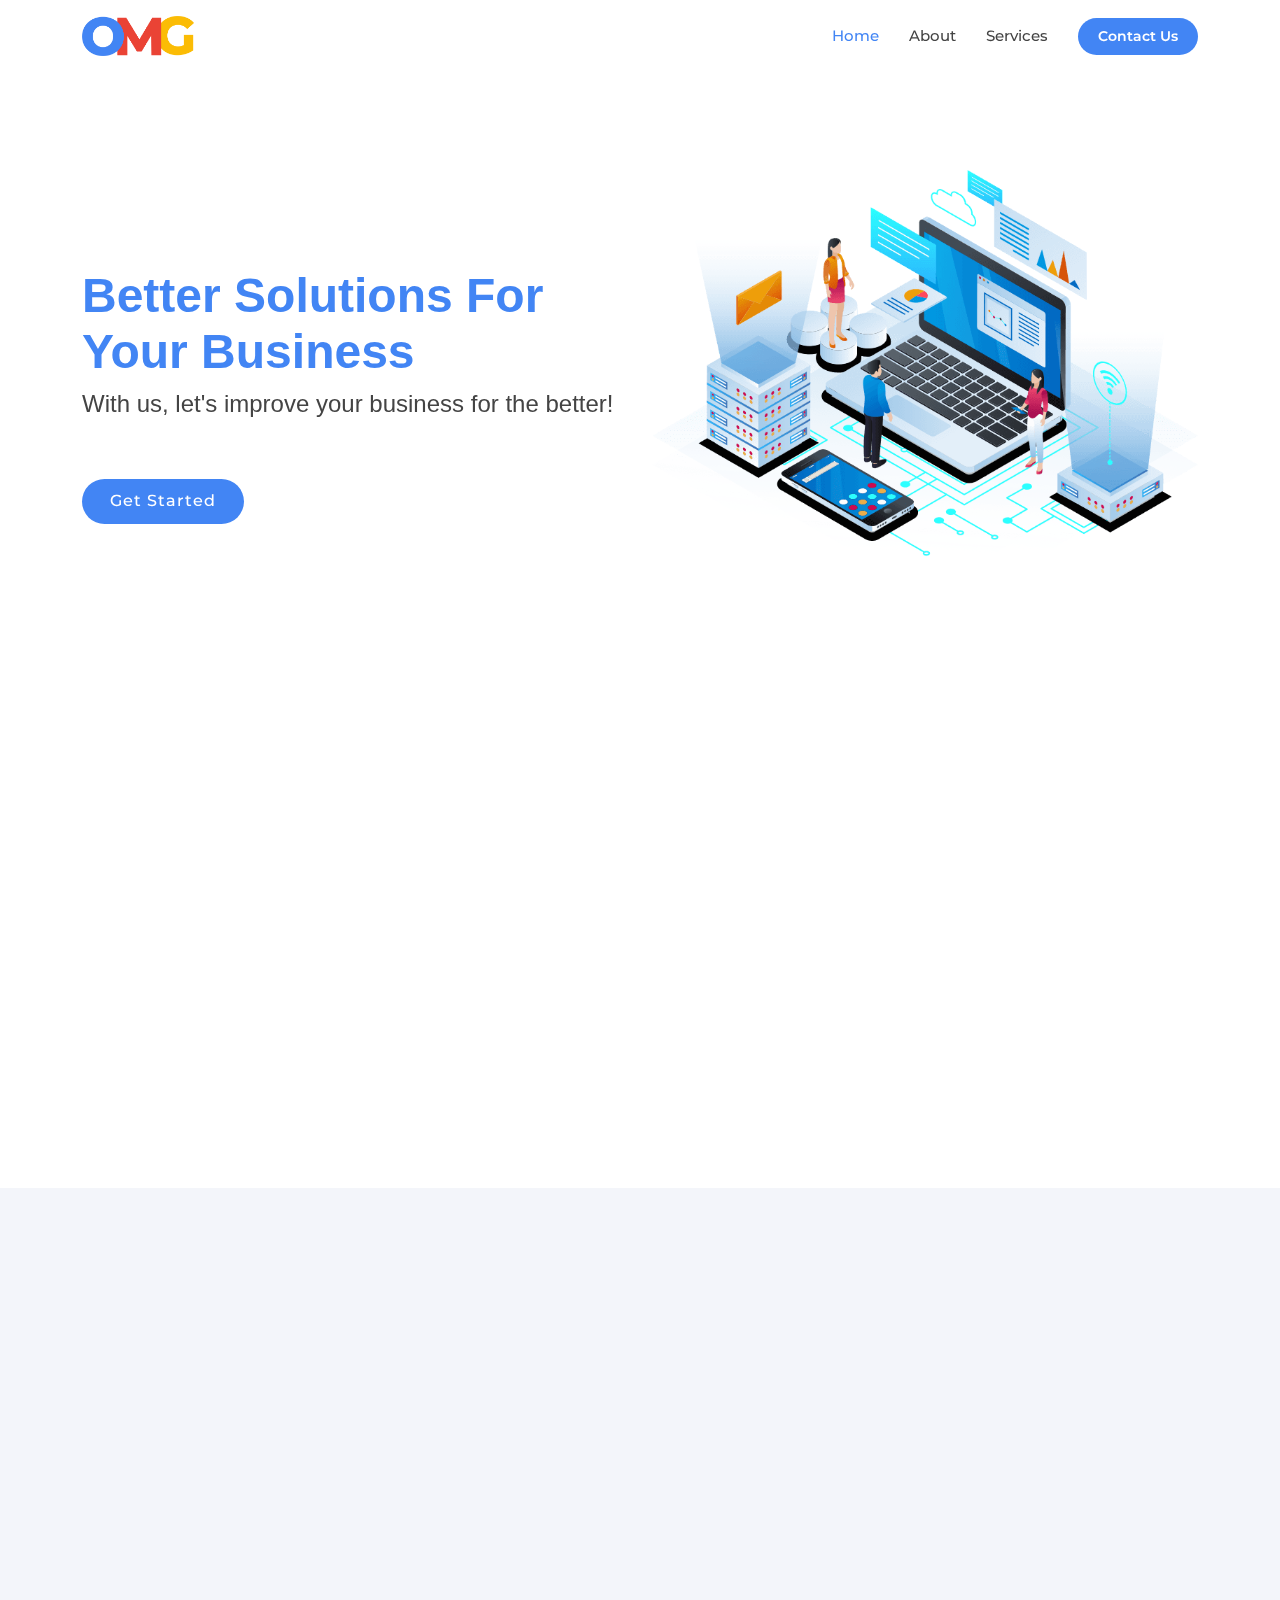
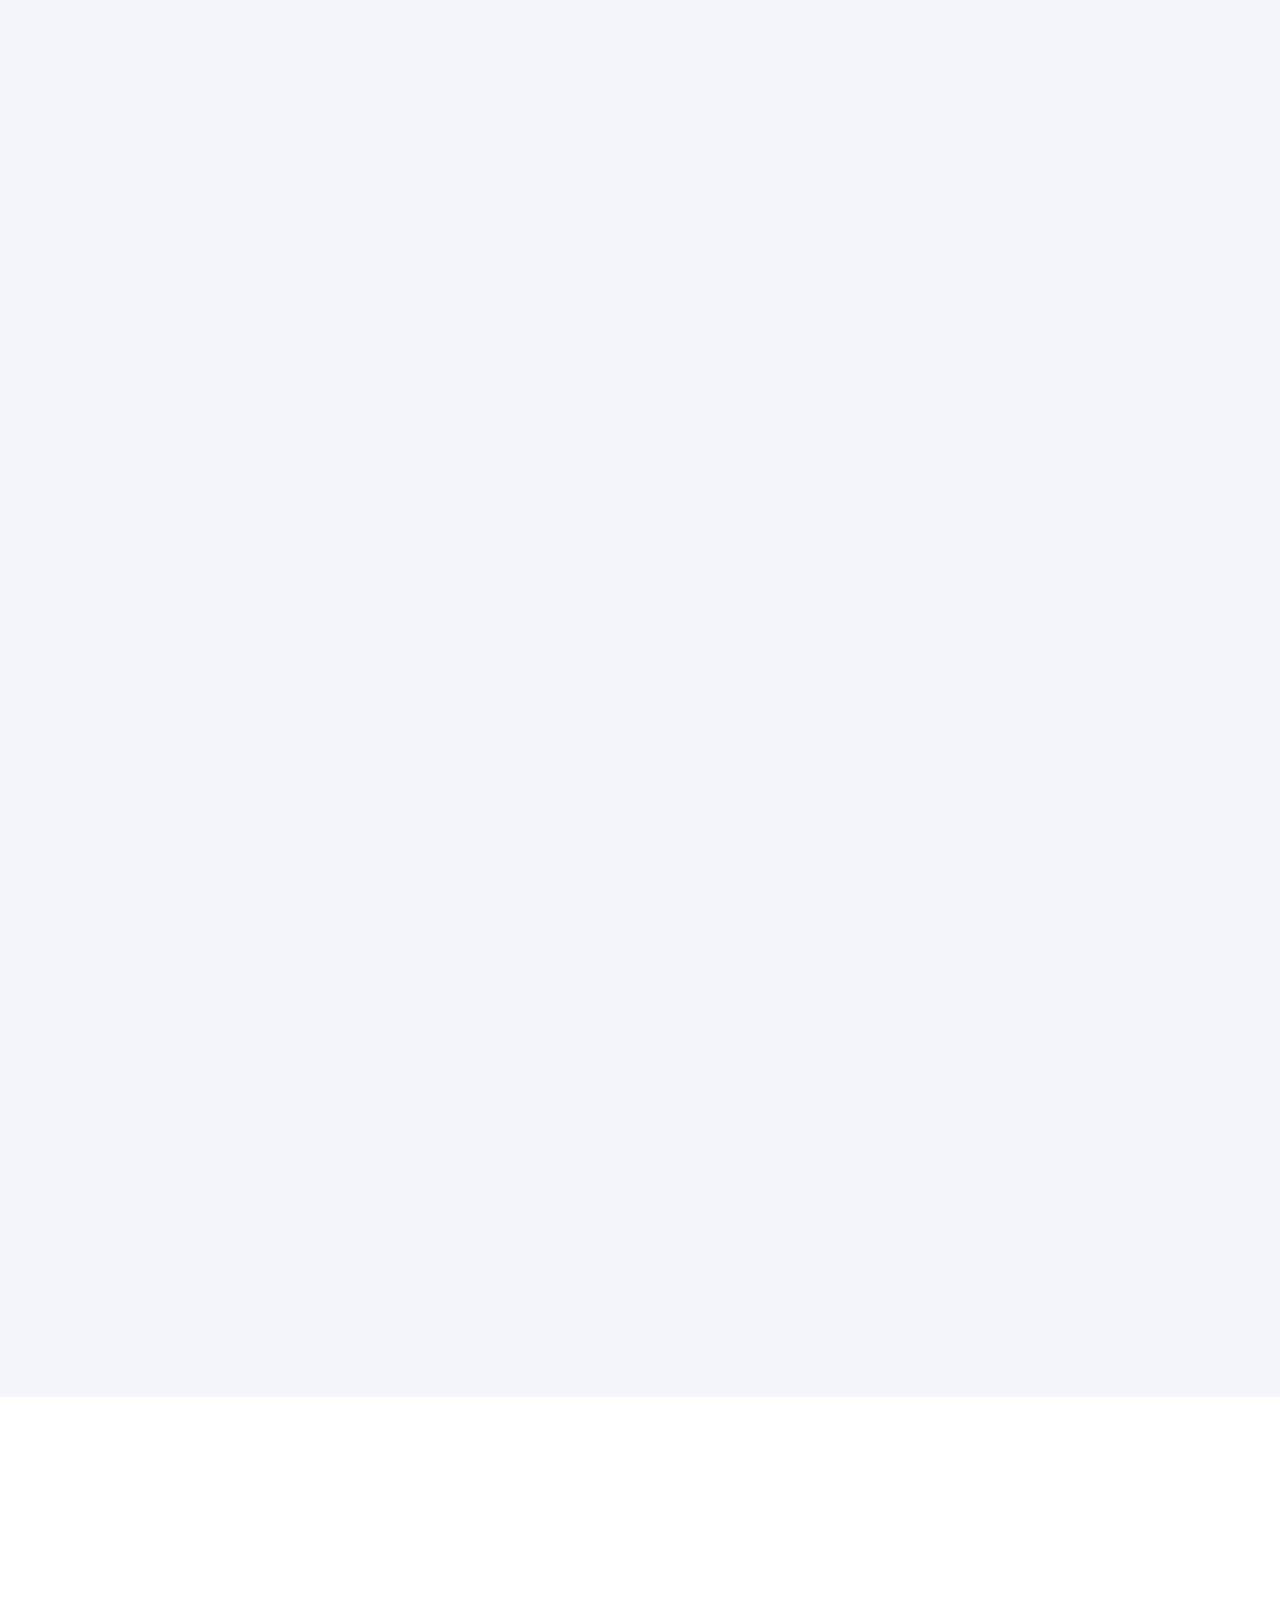
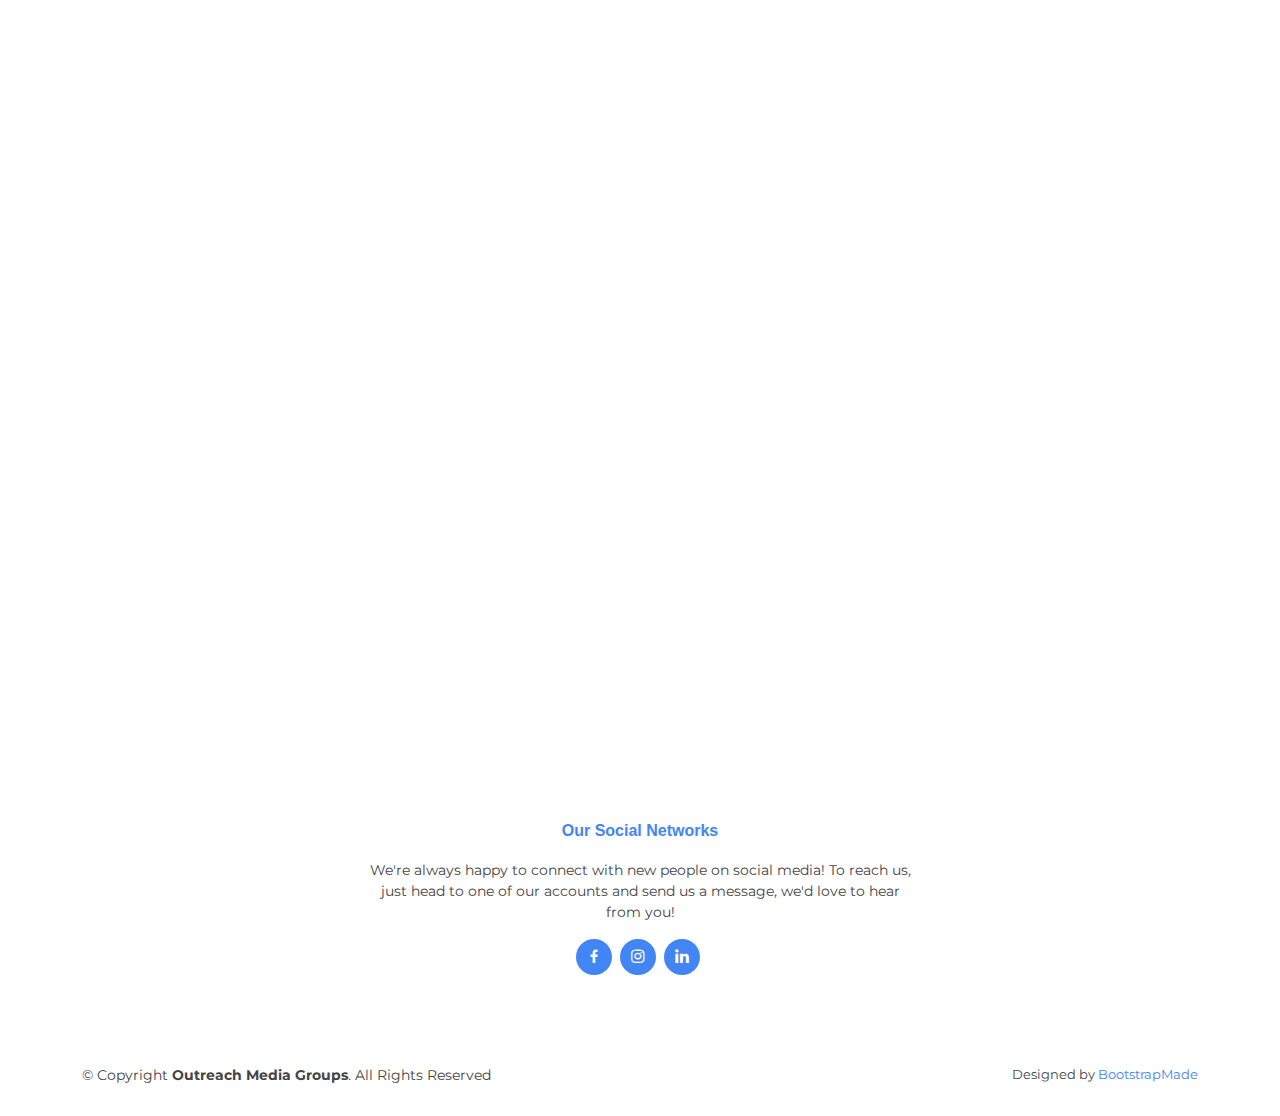
==== commit 9903799a: "Update index.html" ====
--- a/index.html
+++ b/index.html
@@ -2,22 +2,25 @@
 <html lang="en">
 
 <head>
+  <!-- Google tag (gtag.js) -->
+<script async src="https://www.googletagmanager.com/gtag/js?id=G-33GVHTTSRD"></script>
+<script>
+  window.dataLayer = window.dataLayer || [];
+  function gtag(){dataLayer.push(arguments);}
+  gtag('js', new Date());
+
+  gtag('config', 'G-33GVHTTSRD');
+</script>
+  
   <meta charset="utf-8">
   <meta content="width=device-width, initial-scale=1.0" name="viewport">
 
   <title>Outreach Media Groups</title>
-  <meta name="description" content="Outreach Media Group is a digital marketing agency that helps businesses and entrepreneurs to grow their businesses. We provide services like social media marketing, email marketing, web development and SEO, influencer marketing, creative design, and so on.
-
-Outreach Media Group was founded in 2006 by two entrepreneurs, Mark W. Schaefer and Lee Odden. Together, they have over 50 years of experience in the marketing industry.
-
-We are a team of passionate marketers who are dedicated to helping our clients grow their businesses. We believe in the power of digital marketing and its ability to transform businesses.
-
-We are constantly evolving and adapting our strategies to keep up with the ever-changing landscape of digital marketing. We are always on the lookout for new and innovative ways to help our clients succeed.
-
-We have worked with businesses of all sizes, from small businesses to Fortune 500 companies. We have helped businesses in a variety of industries, including healthcare, technology, retail, and more.
-
-We are proud to have helped businesses grow and succeed. We are committed to helping our clients reach their goals and we will continue to work hard to help them grow their businesses." >
-  <meta name="keywords" content="outreachmediagroups, outreachmediagroup, digital marketing agency, outreach media group , outreach media groups social media marketing, social media management, smma, outreachmediagroups.com, outreachmediagroup.com" >
+  <meta name="title" content="Reach Out to More Customers with Outreach Media Groups">
+  <meta name="description" content="We help businesses and entrepreneurs to grow their businesses. We provide services like social media marketing, email marketing, web development and SEO, influencer marketing, creative design, and so on. We are a team of passionate marketers who are dedicated to helping our clients grow their businesses. We believe in the power of digital marketing and its ability to transform businesses.
+We are constantly evolving and adapting our strategies to keep up with the ever-changing landscape of digital marketing. We are always on the lookout for new and innovative ways to help our clients succeed. We have worked with businesses of all sizes, from small businesses to Fortune 500 companies. We have helped businesses in a variety of industries, including healthcare, technology, retail, and more. We are proud to have helped businesses grow and succeed. We are committed to helping our clients reach their goals and we will continue to work hard to help them grow their businesses." >
+  
+  <meta name="keywords" content="outreachmediagroups, outreachmediagroup, digital marketing agency, outreach media group , outreach media groups social media marketing, social media management, smma, outreachmediagroups.com, outreachmediagroup.com, digital marketing agency, social media marketing, email marketing, web development, SEO, influencer marketing, creative design" >
 
   <!-- Favicons -->
   <link href="img/favicon.png" rel="icon">
@@ -387,9 +390,9 @@
             data:$("#submit-form").serialize(),
             method:"post",
             success:function (response){
-                alert("Form submitted successfully")
-                window.location.reload()
-                //window.location.href="https://google.com"
+//                 alert("Form submitted successfully")
+//                 window.location.reload()
+                window.location.href="index.html"
             },
             error:function (err){
                 alert("Something Error")
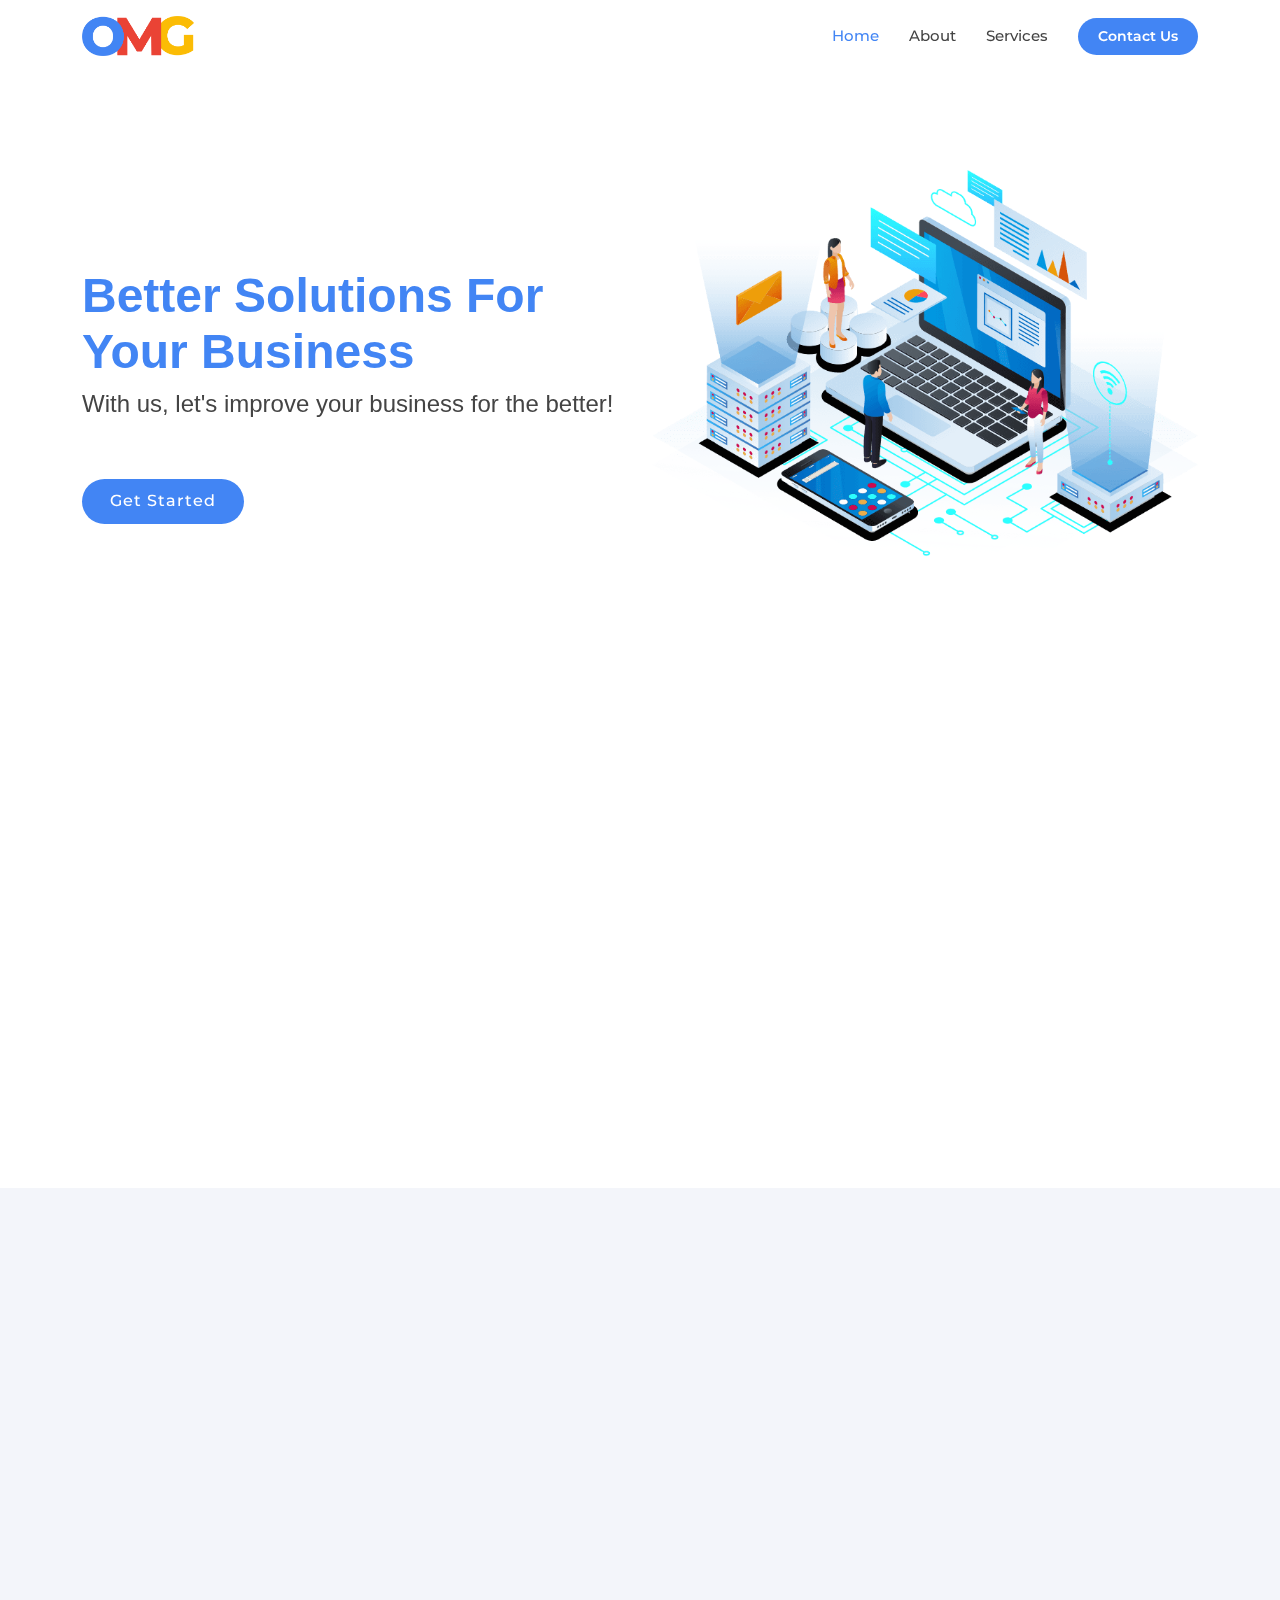
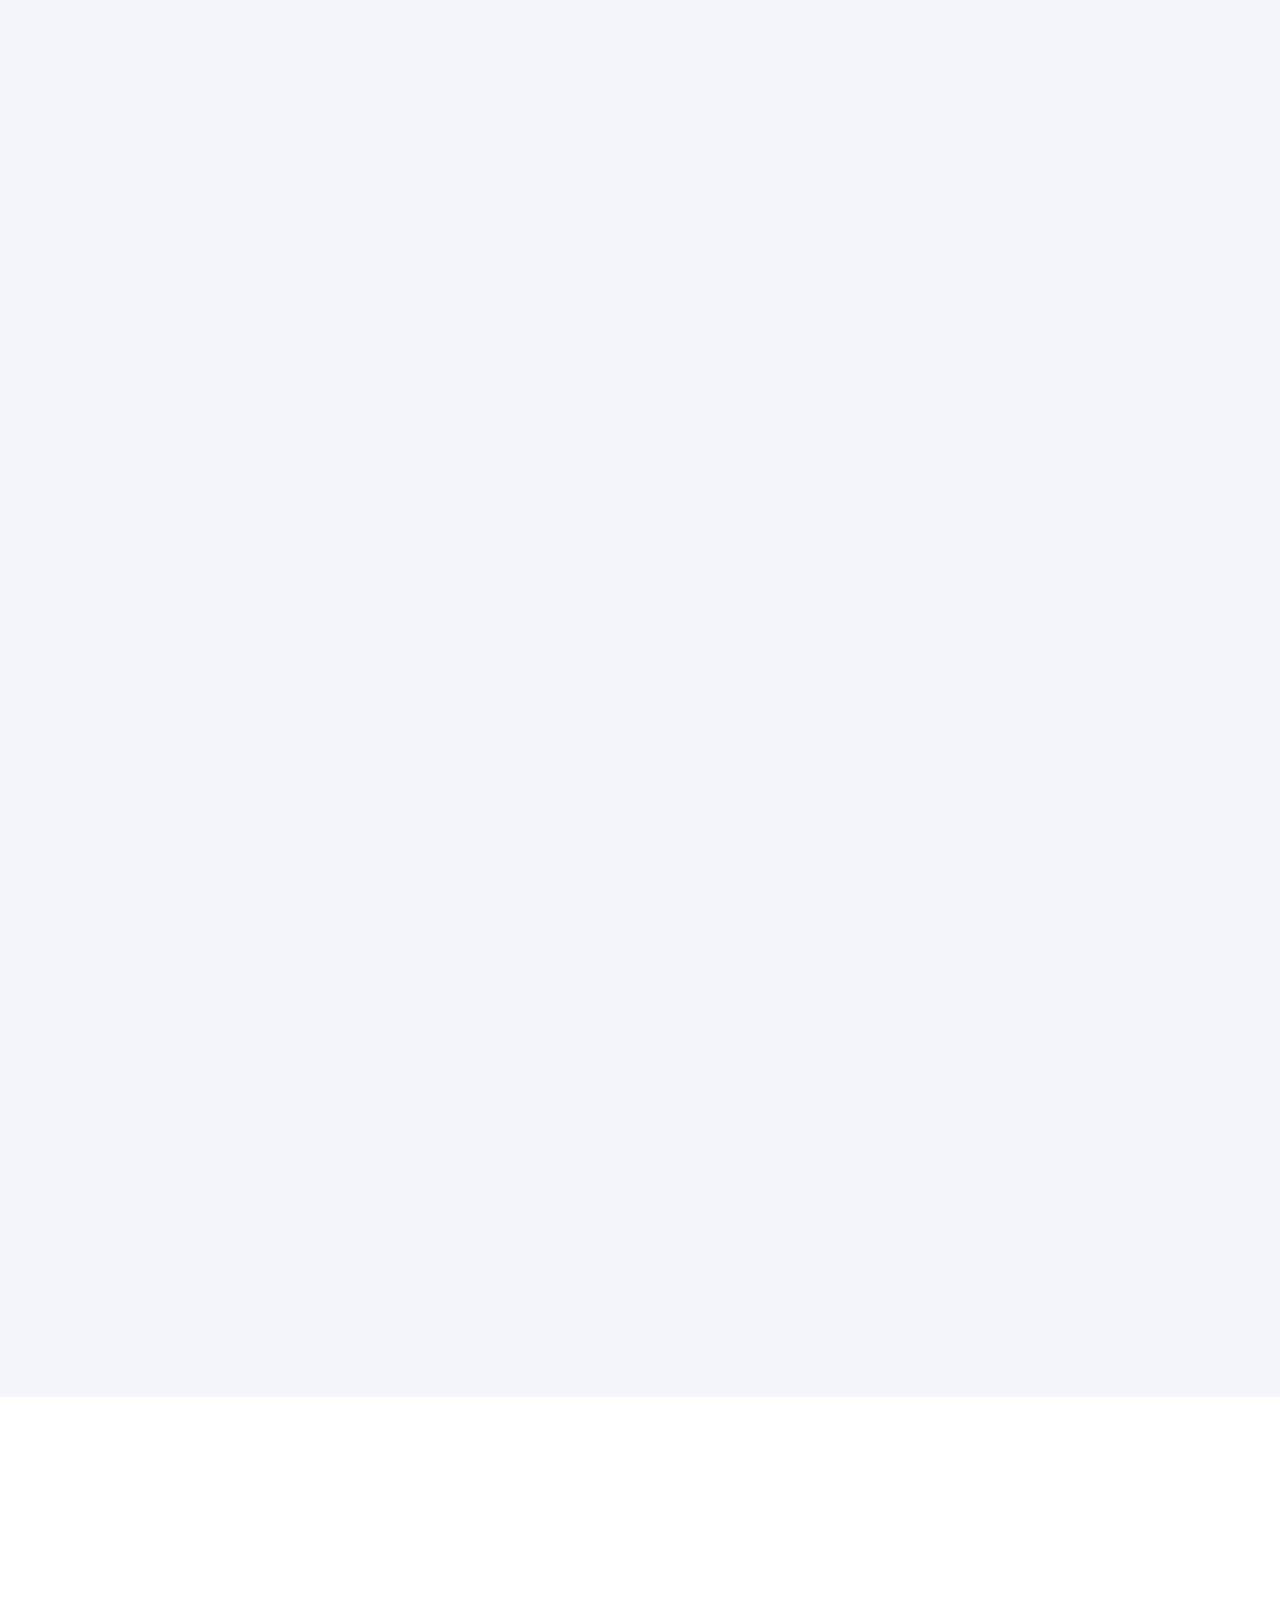
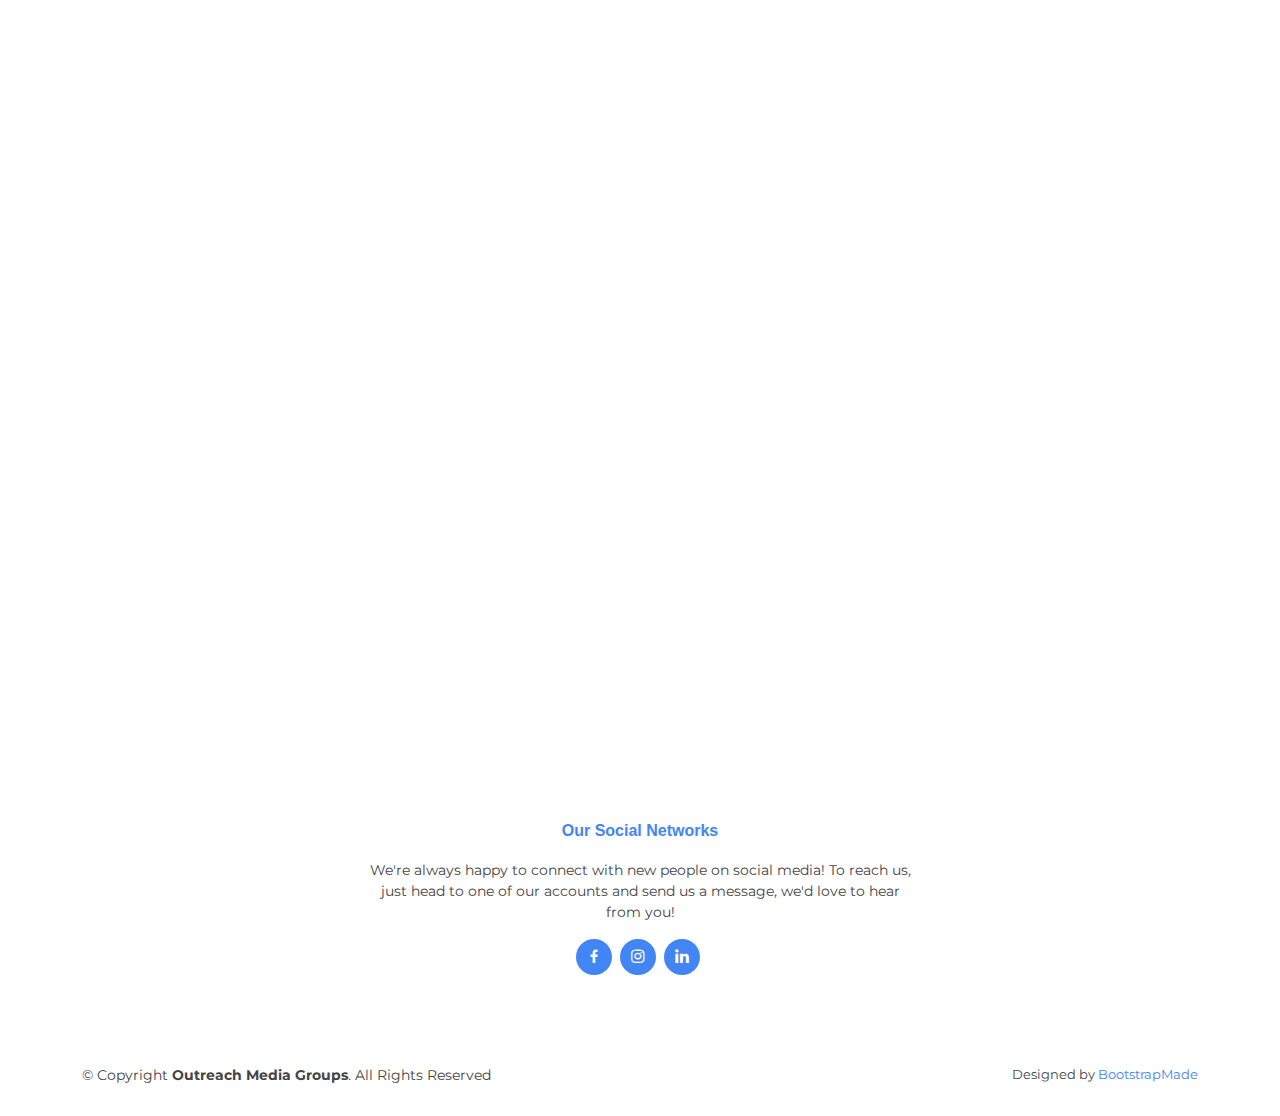
==== commit 4ef8fcba: "Update index.html" ====
--- a/index.html
+++ b/index.html
@@ -2,15 +2,6 @@
 <html lang="en">
 
 <head>
-  <!-- Google tag (gtag.js) -->
-<script async src="https://www.googletagmanager.com/gtag/js?id=G-33GVHTTSRD"></script>
-<script>
-  window.dataLayer = window.dataLayer || [];
-  function gtag(){dataLayer.push(arguments);}
-  gtag('js', new Date());
-
-  gtag('config', 'G-33GVHTTSRD');
-</script>
   
   <meta charset="utf-8">
   <meta content="width=device-width, initial-scale=1.0" name="viewport">
@@ -283,7 +274,7 @@
               <div class="form-group">
                 <label for="WA">WhatsApp Number</label>
                 <input type="tel" class="form-control" name="WA" id="WA"
-                  placeholder="WhatsApp number with country code (Optional)">
+                  placeholder="(Optional) WhatsApp with country code">
               </div>
               <div class="form-group">
                 <label for="message">Message</label>
@@ -295,7 +286,7 @@
                 <div class="error-message"></div>
                 <div class="sent-message">Your message has been sent. Thank you!</div>
               </div>
-              <div class="text-center"><button type="submit">Send Message</button></div>
+              <div class="text-center"><button type="submit" id="submit-button" onclick="buttonColor()">Send Message</button></div>
             </form>
           </div>
 <div class=" d-flex align-items-stretch">
@@ -392,7 +383,7 @@
             success:function (response){
 //                 alert("Form submitted successfully")
 //                 window.location.reload()
-                window.location.href="index.html"
+                window.location.href="submited.html"
             },
             error:function (err){
                 alert("Something Error")
@@ -401,6 +392,10 @@
         })
     })
 </script>
+<!--   Submit button color change script -->
+  <script> function buttonColor() {
+      document.getElementById('submit-button').style.backgroundColor = "#fbbc05";
+    }</script>
 
 </body>
 
